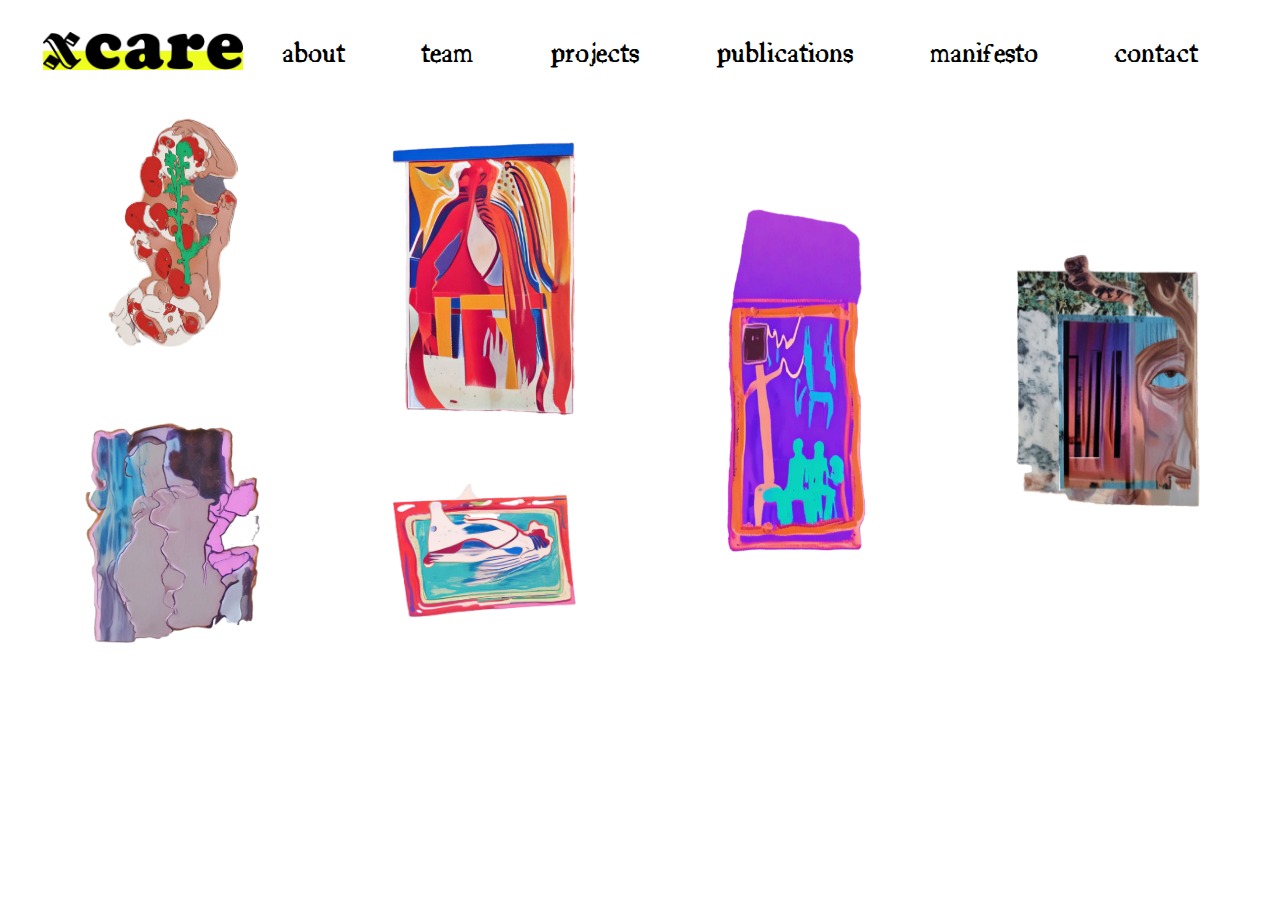
==== index.html @ be3cd91d "First site upload" ====
<html>
    
<head>
    <link rel="stylesheet" href="stylesheet.css">
    <script type="text/javascript" src="scripts.js"></script>
    <title>xCare</title>

    <!-- meta tags begin -->
    <meta name="viewport" content="width=device-width, initial-scale=1">
    <!-- meta tags end -->
</head>

<body>

    <!-- WEB NAVIGATION START -->
    <div class="headerWeb">
        <div id="logoYellowBox"></div>
        <div class="logo" id="active"><a href="index.html"><img src="/images/logo-xcare.png" width="200px"></a></div>
        <li><a href="about.html">about</a></li>
        <li><a href="team.html">team</a></li>
        <li><a href="projects.html">projects</a></li>
        <li><a href="publications.html">publications</a></li>
        <li><a href="manifesto.html">manifesto</a></li>
        <li><a href="contact.html">contact</a></li>
    </div>
    <!-- WEB NAVIGATION END -->

    <!-- MOBILE NAVIGATION START-->
    <div class="headerMobile">
        <div class="logo" id="logo">
            <div id="logoYellowBox"></div>
        </div>
        <a href="javascript:void(0);" class="icon" onclick="openMobileMenu()"><img src="/images/logo-xcare.png" width="200px"></a>
    </div>
    
    <div id="menuMobile">
        <li id="active"><a href="index.html">home</a></li>
        <li><a href="about.html">about</a></li>
        <li><a href="team.html">team</a></li>
        <li><a href="projects.html">projects</a></li>
        <li><a href="publications.html">publications</a></li>
        <li><a href="manifesto.html">manifesto</a></li>
        <li><a href="contact.html">contact</a></li>
    </div>
    <!-- MOBILE NAVIGATION END-->

    <!-- GALLERY START -->
    <div class="gallery">

        <div class="row">

            <div class="column">
                <div class="galleryImage">
                    <a href="about.html"><img src="/images/Fusion-about.png"></a>
                </div>
                <div class="galleryImage">
                    <a href="team.html"><img src="/images/Fusion-team.png"></a>
                </div>
            </div>

            <div class="column">
                <div class="galleryImage">
                    <a href="projects.html"><img src="/images/Fusion-projects.png"></a>
                </div>
                <div class="galleryImage">
                    <a href="publications.html"><img src="/images/Fusion-publications.png"></a>
                </div>
            </div>

            <div class="column">
                <div class="galleryImage">
                    <a href="manifesto.html"><img src="/images/Fusion-manifesto.png"></a>
                </div>
            </div>

            <div class="column">
                <div class="galleryImage">
                    <a href="contact"><img src="/images/Fusion-contact.png"></a>
                </div>

            </div>

        </div>
        
    </div>
    <!-- GALLERY END -->

</body>

</html>
---- stylesheet.css ----
* {
    margin: 0;
    padding: 0;
}

body {
    font-family: bodyTextRegular;
    color: black;
}

a {
    text-decoration: none;
    color: black;
}

/* FONTS */

@font-face {
    font-family: bodyTextRegular;
    src: url(/fonts/letter-gothic-regular.ttf);
}

@font-face {
    font-family: bodyTextBold;
    src: url(/fonts/letter-gothic-bold.ttf);
    font-weight: bold;
}

@font-face {
    font-family: bodyTextItalic;
    src: url(/fonts/letter-gothic-italic.ttf);
    font-style: italic;
}

@font-face {
    font-family: bodyTextBoldItalic;
    src: url(/fonts/letter-gothic-bold-italic.ttf);
    font-weight: bold;
    font-style: italic;
}

@font-face {
    font-family: wondertype;
    src: url(/fonts/wondertype-regular.otf);
}

/* H1 - BODY TITLE */

h1 {
    font-family: wondertype;
    font-size: 1.3rem;
    margin: 2em 0 1em;
}

h1 a {
    background: linear-gradient(180deg,rgba(255,255,255,0) 80%, #EEFF1F 0);
  }

  h1 a:hover {
    background: linear-gradient(180deg,rgba(255,255,255,0) 80%, #B796D9 0);
  }

/* BODY TEXT */

p {
    margin: 0.5rem 0;
}

p.small {
    font-size: 0.8rem;
}

p a {
    background: linear-gradient(180deg,rgba(255,255,255,0) 80%, #EEFF1F 0);
}

p a:hover {
    background: linear-gradient(180deg,rgba(255,255,255,0) 80%, #B796D9 0);
}

b {
    font-family: bodyTextBold;
}

i {
    font-family: bodyTextItalic;
}

u {
    font-family: wondertype;
    font-size: 1.3rem;
    background: linear-gradient(180deg,rgba(255,255,255,0) 30%, #B796D9 0);
    text-decoration: none;
}

/* HEADER & NAVIGATION */

.headerWeb {
    padding: 2em 0 2em;
    position: fixed;
    display: flex;
    top: 0;
    right: 0;
    left: 0;
    justify-content: center;
    width: 100%;
    overflow: hidden;
    z-index: 1;
    background-color: white;
    align-items: center;
}

.headerMobile {
    margin: 1em;
}

#menuMobile {
    display: none;
    width: 100%;
    overflow: hidden;
    padding: 0;
    margin: 0;
    position: static;
    z-index: 1;
}

li {
    font-family: wondertype;
    font-size: 1.6rem;
    color: #ffffff;
    display: inline-block;
    z-index: 0;
    text-decoration: none;
    margin: 0 3vw;
    position:relative;
}

.logo#active, .logo a:hover, li a:hover, li#active {
    background: linear-gradient(180deg,rgba(255,255,255,0) 50%, #EEFF1F 0);
}

.logo a:active, li a:active {
    background: linear-gradient(180deg,rgba(255,255,255,0) 50%, #B796D9 0);
}

@media screen and (min-width:801px) {
    .headerMobile {
        display: none;
    }
}

@media screen and (max-width:1080px) {
    li {
        margin: 1em;
        font-size: 1.2rem;
    }

    .headerWeb {
        padding: 1em 0;
    }

    .logo img {
        max-width: 140px;
    }
}

@media screen and (max-width:800px) {
    .headerWeb {
        display: none;
    }

    li {
        display: block;
        margin: 1em;
        font-size: 2rem;
    }

    .logo {
        background: none;
    }

    #logoYellowBox {
        top: 35px;
        left: 10px;
    }
    
    #logoYellowBox {
        height: 30px;
        width: 120px;
        background-color:#EEFF1F;
        position: absolute;
        top: 35px;
        left: 10px;
        z-index: -1;
    }
}

/* CONTENT */

.contentWrapper {
    margin: 8em 10%;
}

    .contentWrapper img {
        max-width: 100%;
    }

.contentText {
    float: left;
    width: 80%;
}

.contentImage img {
    position: fixed;
    max-width: 20%;
    top: 50%;
    max-height: 350px;
}

#textFlex {
    display: flex;
    flex-wrap: wrap;
}

.textRow {
    display: flex;
    flex-wrap: wrap;
}

.textColumn {
    flex: 40%;
    max-width: 40%;
    padding: 2em;
}

@media screen and (max-width:800px) {
    .contentWrapper {
        margin: 1em;
    }

    .contentText {
        float: none;
        width: 100%;
        margin: 0;
    }

    .contentImage img {
        max-width: 100%;
        position: static;
        top: 0;
    }

    .textColumn {
        flex: 100%;
        max-width: 100%;
        padding: 0;
    }
}

/* GALLERY */

.gallery {
    display: flex;
    flex-wrap: wrap;
    justify-content: center;
    padding: 5em 1em 0;
}

    .gallery img {
        max-width: 180px;
    }

.row {
    display: flex;
    flex-wrap: wrap;
    align-items: center;
}

.column {
    flex: 25%;
    max-width: 25%;
}

.galleryImage {
    position:relative;
    padding: 2em 4em;

}

.galleryImage img {
    max-width: 100%;
    height: auto;
}

@media screen and (max-width: 1080px) {
    .galleryImage {
        padding: 1em;
    }

    .column {
        flex: 33%;
        max-width: 33%;
    }
}

@media screen and (max-width: 800px) {
    .gallery {
        margin: 0;
    }
    .column {
        max-width: 100%;
        flex: 100%;
    }
}
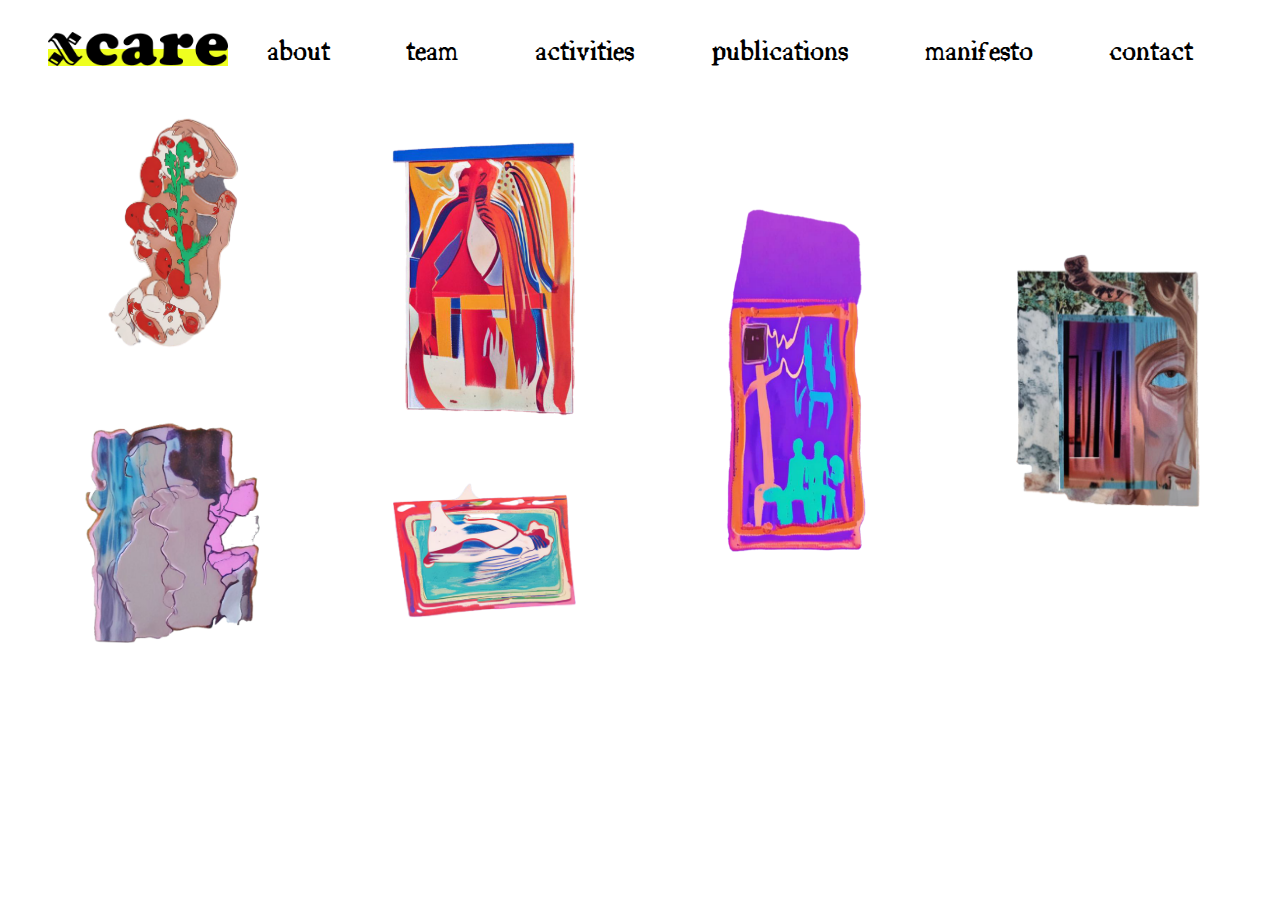
==== commit c6b15e95: "Substitute "projects" for "activities"" ====
--- a/index.html
+++ b/index.html
@@ -15,10 +15,10 @@
     <!-- WEB NAVIGATION START -->
     <div class="headerWeb">
         <div id="logoYellowBox"></div>
-        <div class="logo" id="active"><a href="index.html"><img src="/images/logo-xcare.png" width="200px"></a></div>
+        <div class="logo" id="active"><a href="index.html"><img src="/images/logo-xcare.png" width="180px"></a></div>
         <li><a href="about.html">about</a></li>
         <li><a href="team.html">team</a></li>
-        <li><a href="projects.html">projects</a></li>
+        <li><a href="activities.html">activities</a></li>
         <li><a href="publications.html">publications</a></li>
         <li><a href="manifesto.html">manifesto</a></li>
         <li><a href="contact.html">contact</a></li>
@@ -37,7 +37,7 @@
         <li id="active"><a href="index.html">home</a></li>
         <li><a href="about.html">about</a></li>
         <li><a href="team.html">team</a></li>
-        <li><a href="projects.html">projects</a></li>
+        <li><a href="activities.html">activities</a></li>
         <li><a href="publications.html">publications</a></li>
         <li><a href="manifesto.html">manifesto</a></li>
         <li><a href="contact.html">contact</a></li>
@@ -60,7 +60,7 @@
 
             <div class="column">
                 <div class="galleryImage">
-                    <a href="projects.html"><img src="/images/Fusion-projects.png"></a>
+                    <a href="activities.html"><img src="/images/Fusion-activities.png"></a>
                 </div>
                 <div class="galleryImage">
                     <a href="publications.html"><img src="/images/Fusion-publications.png"></a>
--- a/stylesheet.css
+++ b/stylesheet.css
@@ -48,7 +48,7 @@
 
 h1 {
     font-family: wondertype;
-    font-size: 1.3rem;
+    font-size: 1.5rem;
     margin: 2em 0 1em;
 }
 
@@ -88,7 +88,7 @@
 
 u {
     font-family: wondertype;
-    font-size: 1.3rem;
+    font-size: 1.5rem;
     background: linear-gradient(180deg,rgba(255,255,255,0) 30%, #B796D9 0);
     text-decoration: none;
 }
@@ -169,10 +169,18 @@
         display: none;
     }
 
+    #menuMobile {
+        margin: 0 0 3em 0;
+    }
+
     li {
         display: block;
         margin: 1em;
         font-size: 2rem;
+    }
+
+    li#active {
+        background: linear-gradient(180deg,rgba(255,255,255,0) 80%, #EEFF1F 0);
     }
 
     .logo {
@@ -215,6 +223,7 @@
     max-width: 20%;
     top: 50%;
     max-height: 350px;
+    right: 5%;
 }
 
 #textFlex {
@@ -230,7 +239,7 @@
 .textColumn {
     flex: 40%;
     max-width: 40%;
-    padding: 2em;
+    padding: 1em;
 }
 
 @media screen and (max-width:800px) {
@@ -241,13 +250,15 @@
     .contentText {
         float: none;
         width: 100%;
-        margin: 0;
+        margin: 2em 0 0 0;
     }
 
     .contentImage img {
         max-width: 100%;
         position: static;
         top: 0;
+        margin-top: 3em;
+        right: 1em;
     }
 
     .textColumn {
@@ -306,6 +317,7 @@
 @media screen and (max-width: 800px) {
     .gallery {
         margin: 0;
+        padding: 0;
     }
     .column {
         max-width: 100%;
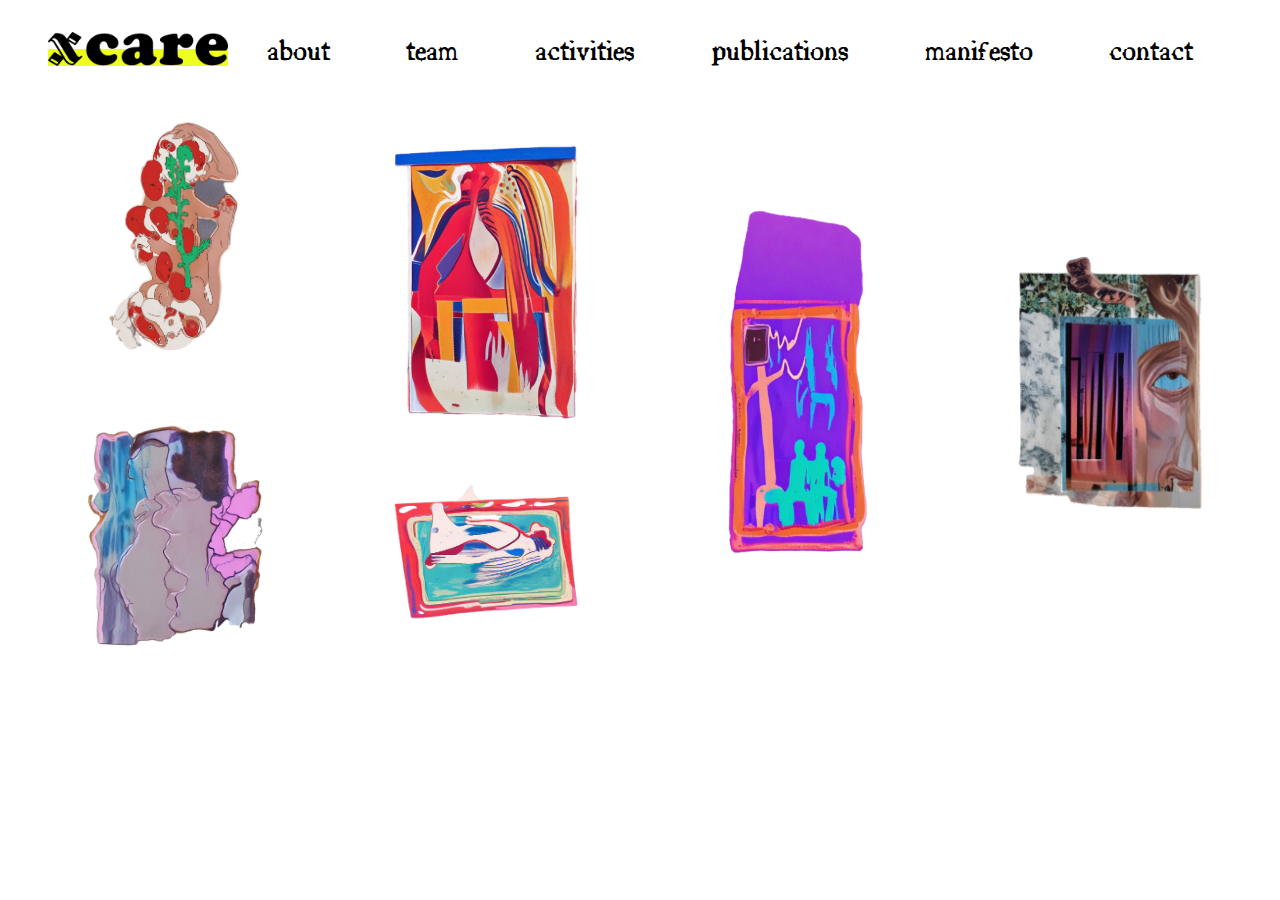
==== commit 9d4dedd1: "add subtle hover to images using class floating" ====
--- a/index.html
+++ b/index.html
@@ -3,7 +3,7 @@
 <head>
     <link rel="stylesheet" href="stylesheet.css">
     <script type="text/javascript" src="scripts.js"></script>
-    <title>xCare</title>
+    <title>xcarecollective</title>
 
     <!-- meta tags begin -->
     <meta name="viewport" content="width=device-width, initial-scale=1">
@@ -45,37 +45,37 @@
     <!-- MOBILE NAVIGATION END-->
 
     <!-- GALLERY START -->
-    <div class="gallery">
+    <div id="gallery" class="gallery">
 
         <div class="row">
 
             <div class="column">
                 <div class="galleryImage">
-                    <a href="about.html"><img src="/images/Fusion-about.png"></a>
+                    <a href="about.html"><img class="floating" src="/images/Fusion-about.png"></a>
                 </div>
                 <div class="galleryImage">
-                    <a href="team.html"><img src="/images/Fusion-team.png"></a>
+                    <a href="team.html"><img class="floating" src="/images/Fusion-team.png"></a>
                 </div>
             </div>
 
             <div class="column">
                 <div class="galleryImage">
-                    <a href="activities.html"><img src="/images/Fusion-activities.png"></a>
+                    <a href="activities.html"><img class="floating" src="/images/Fusion-activities.png"></a>
                 </div>
                 <div class="galleryImage">
-                    <a href="publications.html"><img src="/images/Fusion-publications.png"></a>
+                    <a href="publications.html"><img class="floating" src="/images/Fusion-publications.png"></a>
                 </div>
             </div>
 
             <div class="column">
                 <div class="galleryImage">
-                    <a href="manifesto.html"><img src="/images/Fusion-manifesto.png"></a>
+                    <a href="manifesto.html"><img class="floating" src="/images/Fusion-manifesto.png"></a>
                 </div>
             </div>
 
             <div class="column">
                 <div class="galleryImage">
-                    <a href="contact"><img src="/images/Fusion-contact.png"></a>
+                    <a href="contact"><img class="floating" src="/images/Fusion-contact.png"></a>
                 </div>
 
             </div>
@@ -84,7 +84,7 @@
         
     </div>
     <!-- GALLERY END -->
-
+    
 </body>
 
 </html>--- a/stylesheet.css
+++ b/stylesheet.css
@@ -49,7 +49,7 @@
 h1 {
     font-family: wondertype;
     font-size: 1.5rem;
-    margin: 2em 0 1em;
+    margin: 1em 0;
 }
 
 h1 a {
@@ -239,7 +239,7 @@
 .textColumn {
     flex: 40%;
     max-width: 40%;
-    padding: 1em;
+    padding: 0 0 1em;
 }
 
 @media screen and (max-width:800px) {
@@ -303,6 +303,10 @@
     height: auto;
 }
 
+.floating {
+    transition: transform 2s;
+}
+
 @media screen and (max-width: 1080px) {
     .galleryImage {
         padding: 1em;
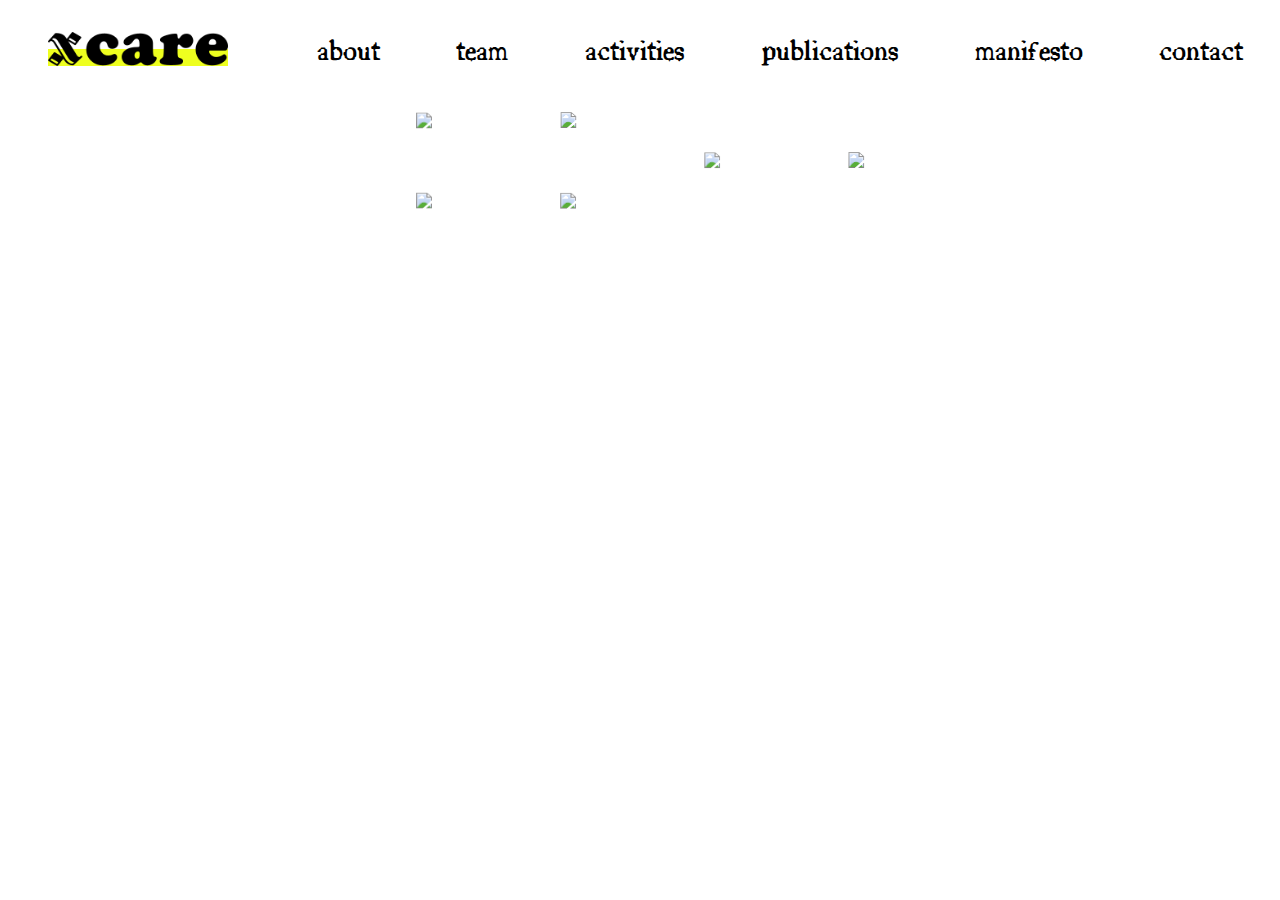
==== commit 7494d043: "make uniform, realign activities, add margin-bottom for p elements, add span for activities categori" ====
--- a/index.html
+++ b/index.html
@@ -3,6 +3,7 @@
 <head>
     <link rel="stylesheet" href="stylesheet.css">
     <script type="text/javascript" src="scripts.js"></script>
+    <meta charset="utf-8">
     <title>xcarecollective</title>
 
     <!-- meta tags begin -->
@@ -51,31 +52,31 @@
 
             <div class="column">
                 <div class="galleryImage">
-                    <a href="about.html"><img class="floating" src="/images/Fusion-about.png"></a>
+                    <a href="about.html"><img class="floating" src="/images/fusion-about.png"></a>
                 </div>
                 <div class="galleryImage">
-                    <a href="team.html"><img class="floating" src="/images/Fusion-team.png"></a>
+                    <a href="team.html"><img class="floating" src="/images/fusion-team.png"></a>
                 </div>
             </div>
 
             <div class="column">
                 <div class="galleryImage">
-                    <a href="activities.html"><img class="floating" src="/images/Fusion-activities.png"></a>
+                    <a href="activities.html"><img class="floating" src="/images/fusion-activities.png"></a>
                 </div>
                 <div class="galleryImage">
-                    <a href="publications.html"><img class="floating" src="/images/Fusion-publications.png"></a>
+                    <a href="publications.html"><img class="floating" src="/images/fusion-publications.png"></a>
                 </div>
             </div>
 
             <div class="column">
                 <div class="galleryImage">
-                    <a href="manifesto.html"><img class="floating" src="/images/Fusion-manifesto.png"></a>
+                    <a href="manifesto.html"><img class="floating" src="/images/fusion-manifesto.png"></a>
                 </div>
             </div>
 
             <div class="column">
                 <div class="galleryImage">
-                    <a href="contact"><img class="floating" src="/images/Fusion-contact.png"></a>
+                    <a href="contact"><img class="floating" src="/images/fusion-contact.png"></a>
                 </div>
 
             </div>
--- a/stylesheet.css
+++ b/stylesheet.css
@@ -135,6 +135,11 @@
     position:relative;
 }
 
+.logo{
+    margin-left: 50px;
+    margin-right: 50px;
+}
+
 .logo#active, .logo a:hover, li a:hover, li#active {
     background: linear-gradient(180deg,rgba(255,255,255,0) 50%, #EEFF1F 0);
 }
@@ -215,8 +220,76 @@
 
 .contentText {
     float: left;
-    width: 80%;
-}
+    width: 75%;
+}
+
+/* spacing between the paragraphs of all text content: */
+.contentText p{
+    margin-bottom: 25px;
+}
+
+
+
+/* tags for category highlights in activities page */
+
+.communication {
+    background: linear-gradient(180deg,rgba(255,255,255,0) 0%, #99f687 0);
+    text-decoration: none;
+}
+
+.workshop {
+    background: linear-gradient(180deg,rgba(255,255,255,0) 0%, #f591dc 0);
+    text-decoration: none;
+}
+
+.guest-lecture {
+    background: linear-gradient(180deg,rgba(255,255,255,0) 0%, #f5b077 0);
+    text-decoration: none;
+}
+
+.group-exhibition {
+    background: linear-gradient(180deg,rgba(255,255,255,0) 0%, #74f2ea 0);
+    text-decoration: none;
+}
+
+.keynote {
+    background: linear-gradient(180deg,rgba(255,255,255,0) 0%, #51f6eb 0);
+    text-decoration: none;
+}
+
+.debate {
+    background: linear-gradient(180deg,rgba(255,255,255,0) 0%, #c887f6 0);
+    text-decoration: none;
+}
+
+.residency{
+    background: linear-gradient(180deg,rgba(255,255,255,0) 0%, #b5eeff 0);
+    text-decoration: none;
+}
+
+.poster{
+    background: linear-gradient(180deg,rgba(255,255,255,0) 0%, #949cf5 0);
+    text-decoration: none;
+}
+
+.jury {
+    background: linear-gradient(180deg,rgba(255,255,255,0) 0%, #f88787 0);
+    text-decoration: none;
+}
+
+
+/* the previous code that adds a margin on the left
+.activities{
+    margin-left: 120px;
+}
+*/
+
+
+/* activities margin-bottom is 20px rather than 25px as for p content: */
+.activities p{
+    margin-bottom: 20px;
+}
+
 
 .contentImage img {
     position: fixed;
@@ -237,9 +310,16 @@
 }
 
 .textColumn {
-    flex: 40%;
-    max-width: 40%;
+    flex: 75%;
     padding: 0 0 1em;
+    align-items: center;
+    height: 100%;
+}
+
+.textColumnIMG {
+    flex: 25%;
+    padding: 0 0 1em;
+    align-items: center;
 }
 
 @media screen and (max-width:800px) {
@@ -251,6 +331,10 @@
         float: none;
         width: 100%;
         margin: 2em 0 0 0;
+    }
+
+    .activities{
+        margin-left: 0px;
     }
 
     .contentImage img {
@@ -265,6 +349,7 @@
         flex: 100%;
         max-width: 100%;
         padding: 0;
+        margin-left: 0px;
     }
 }
 
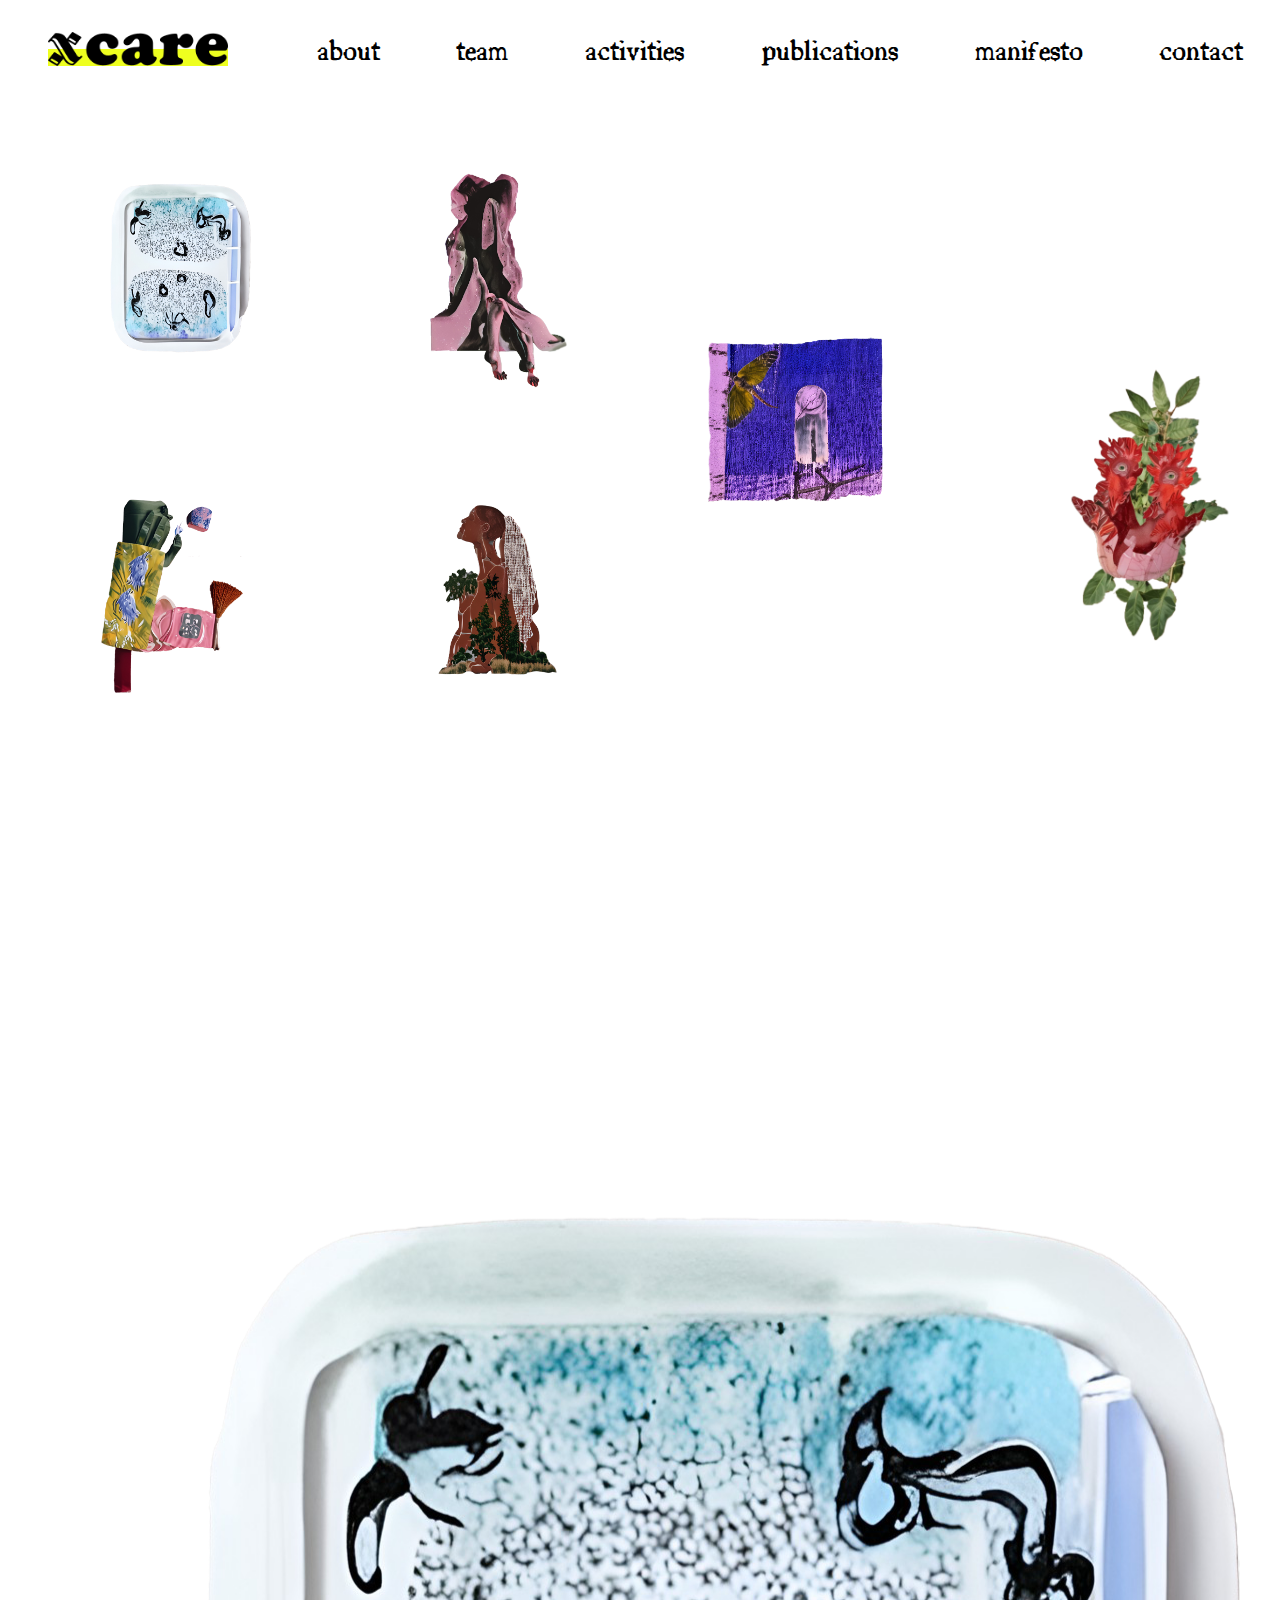
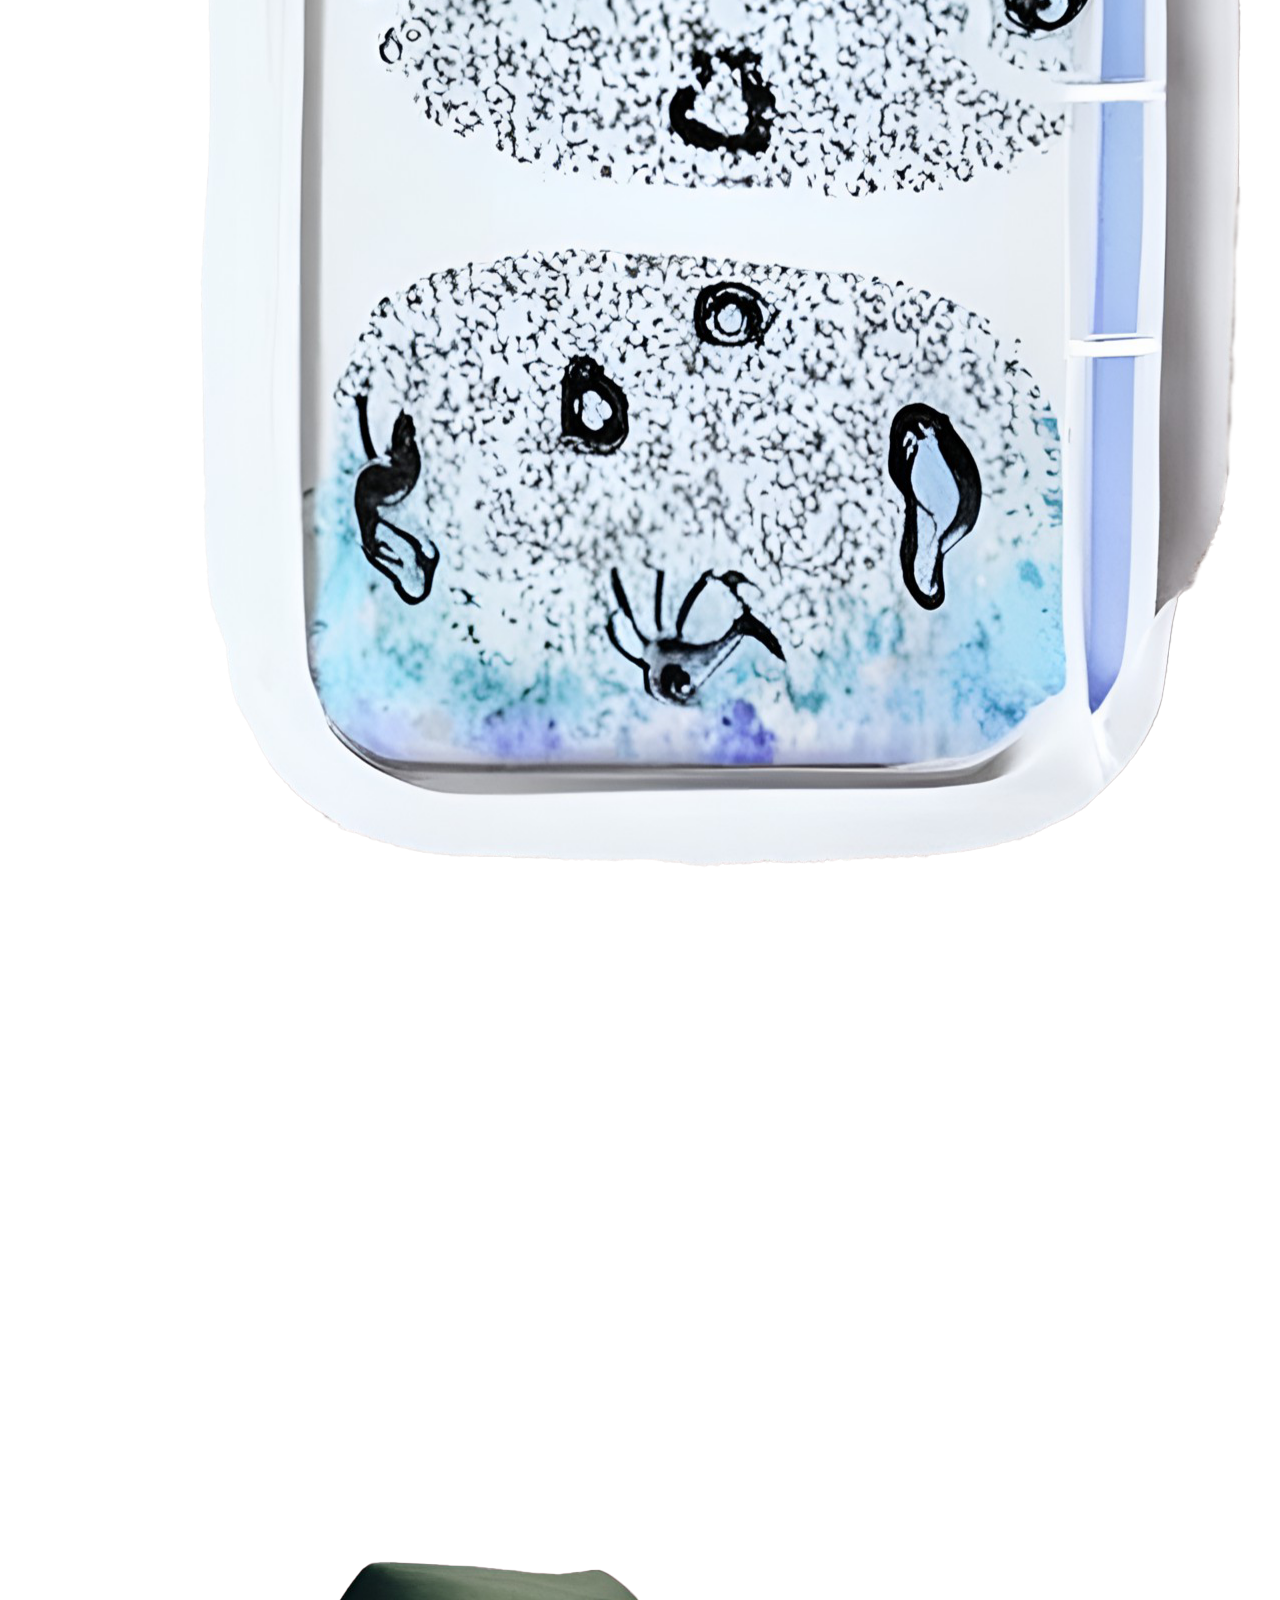
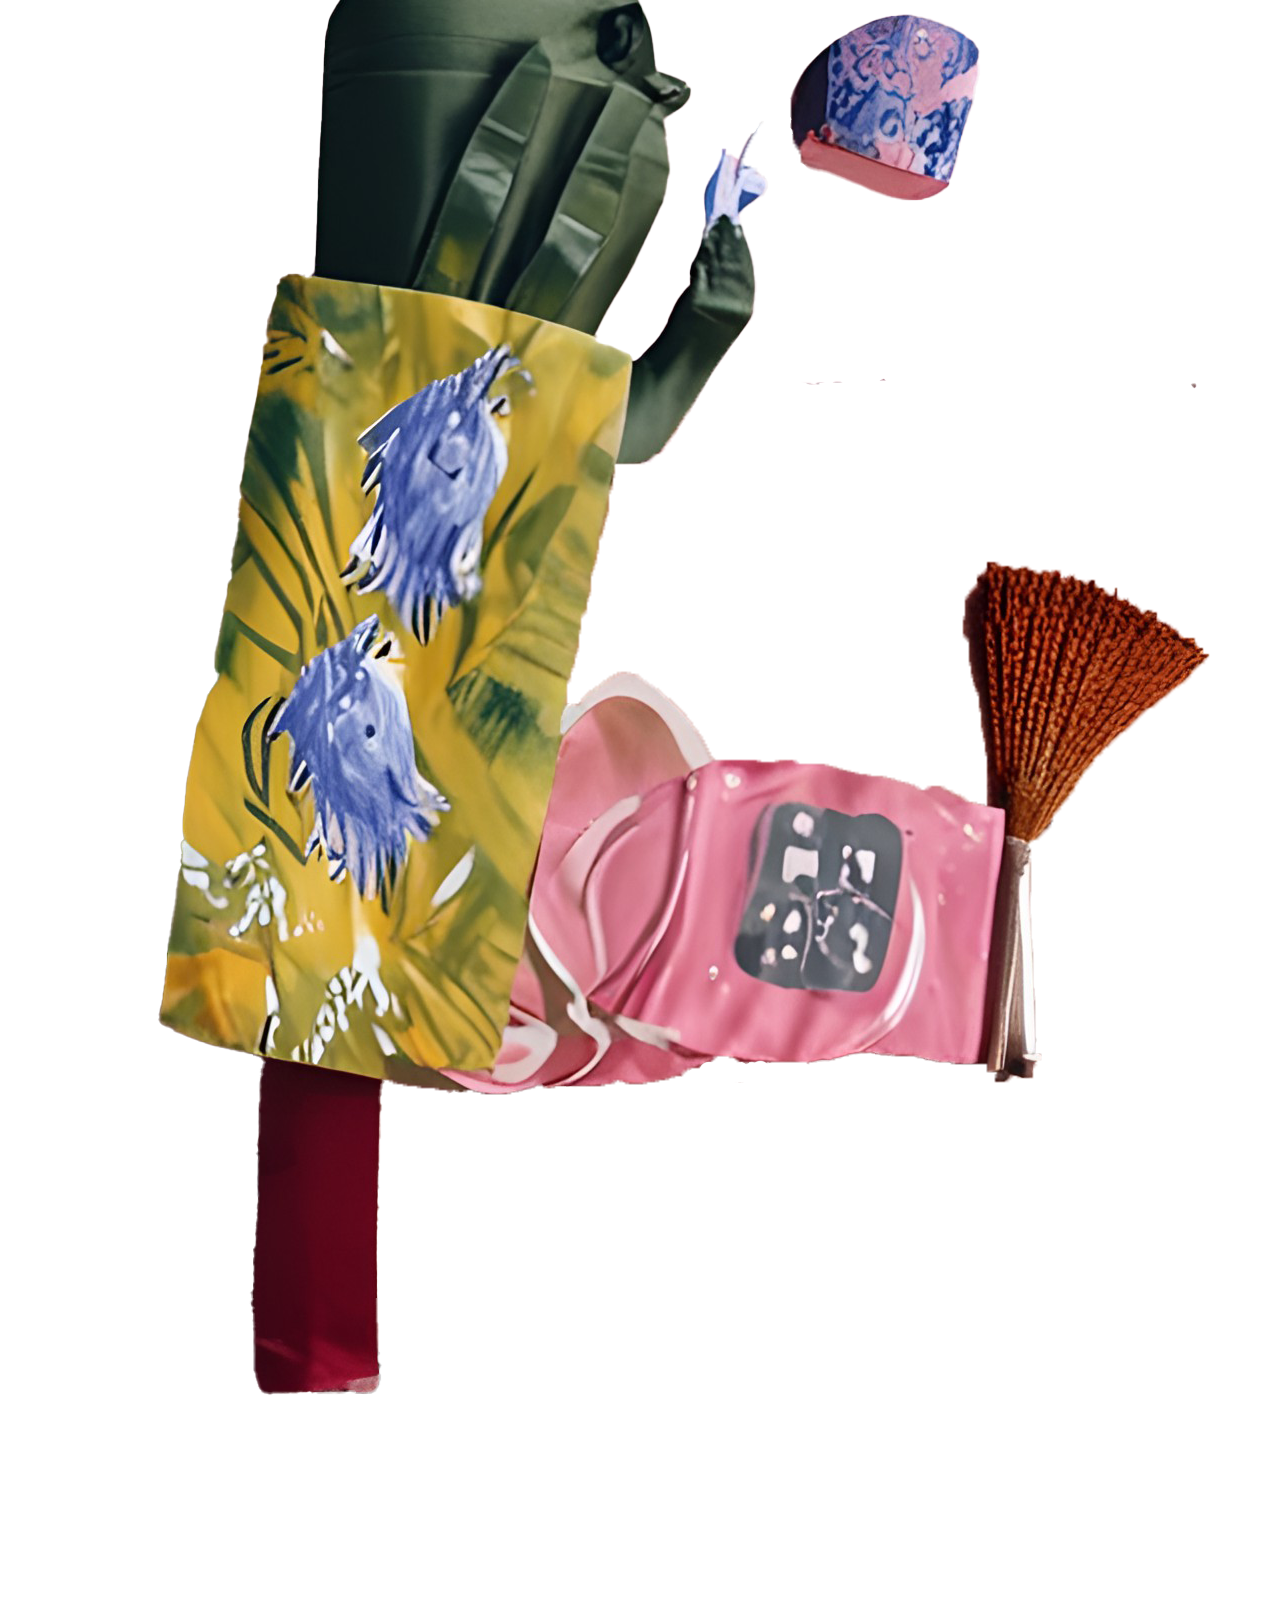
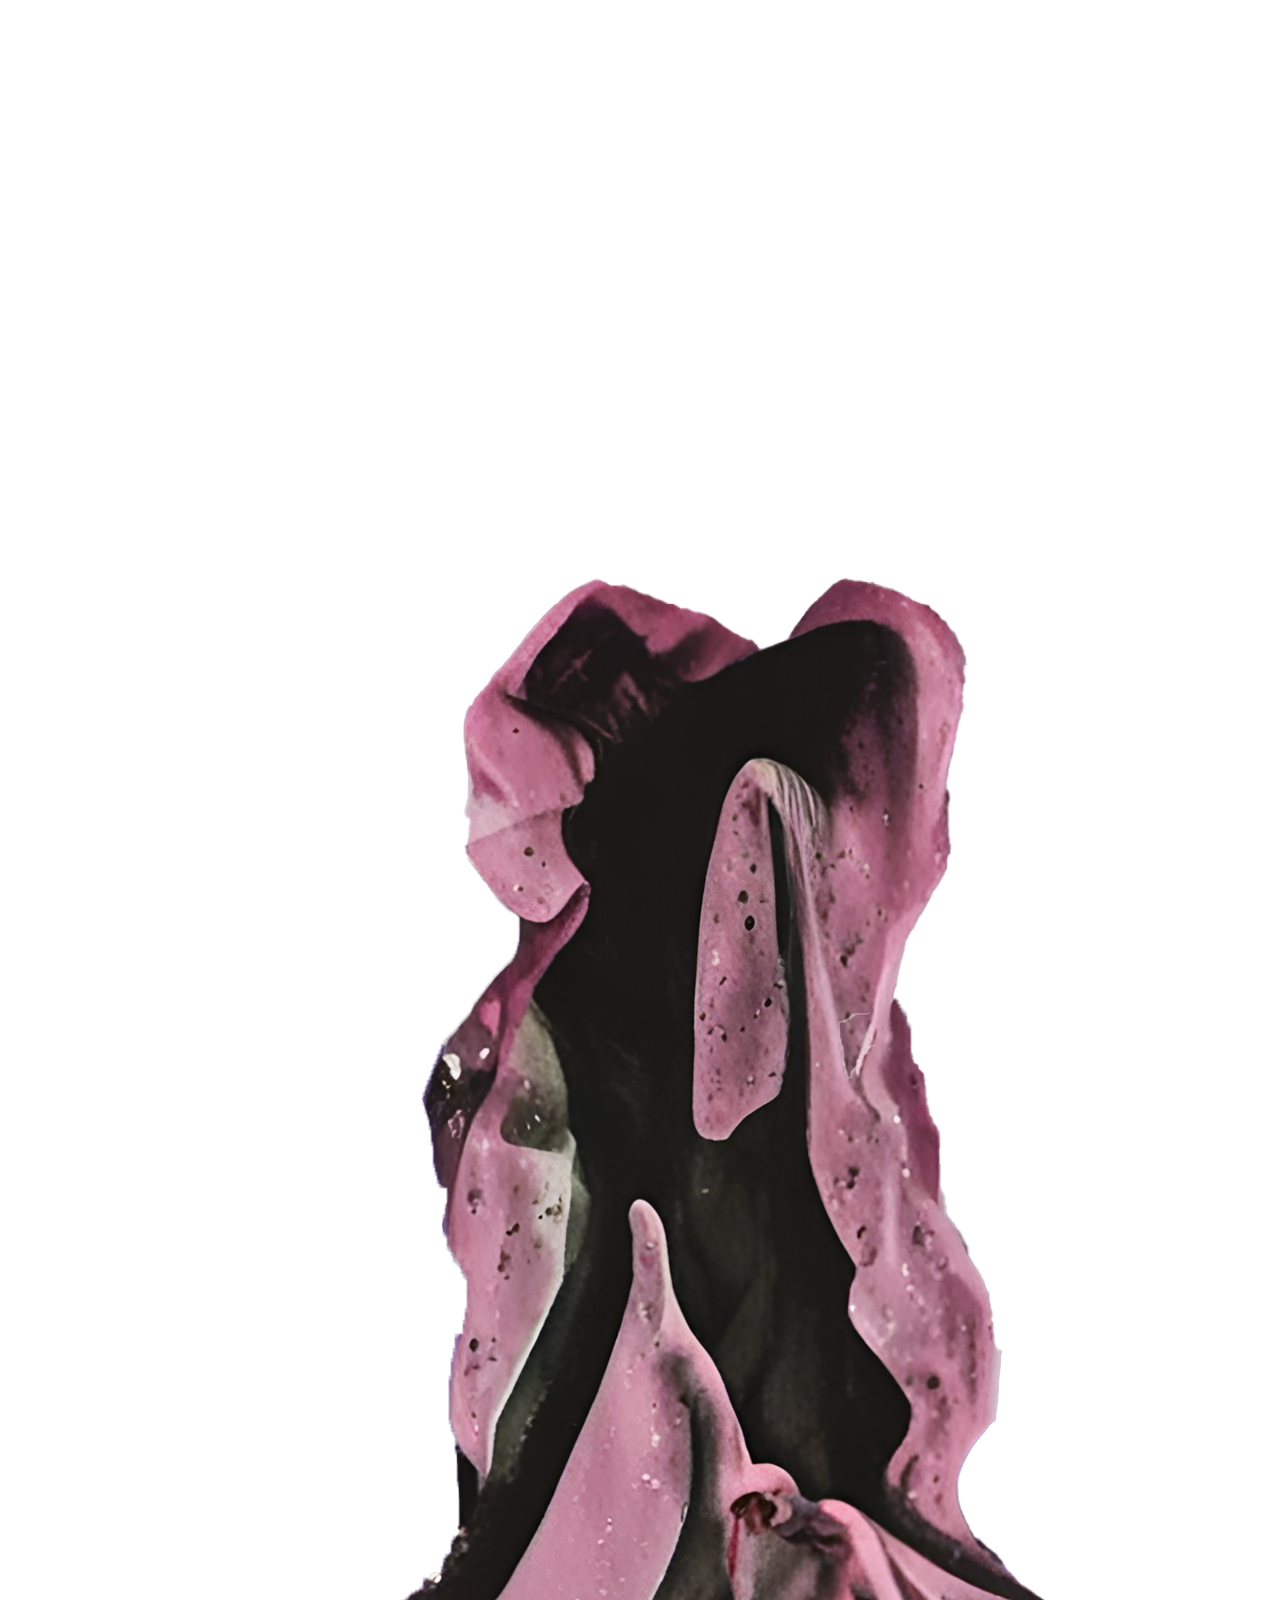
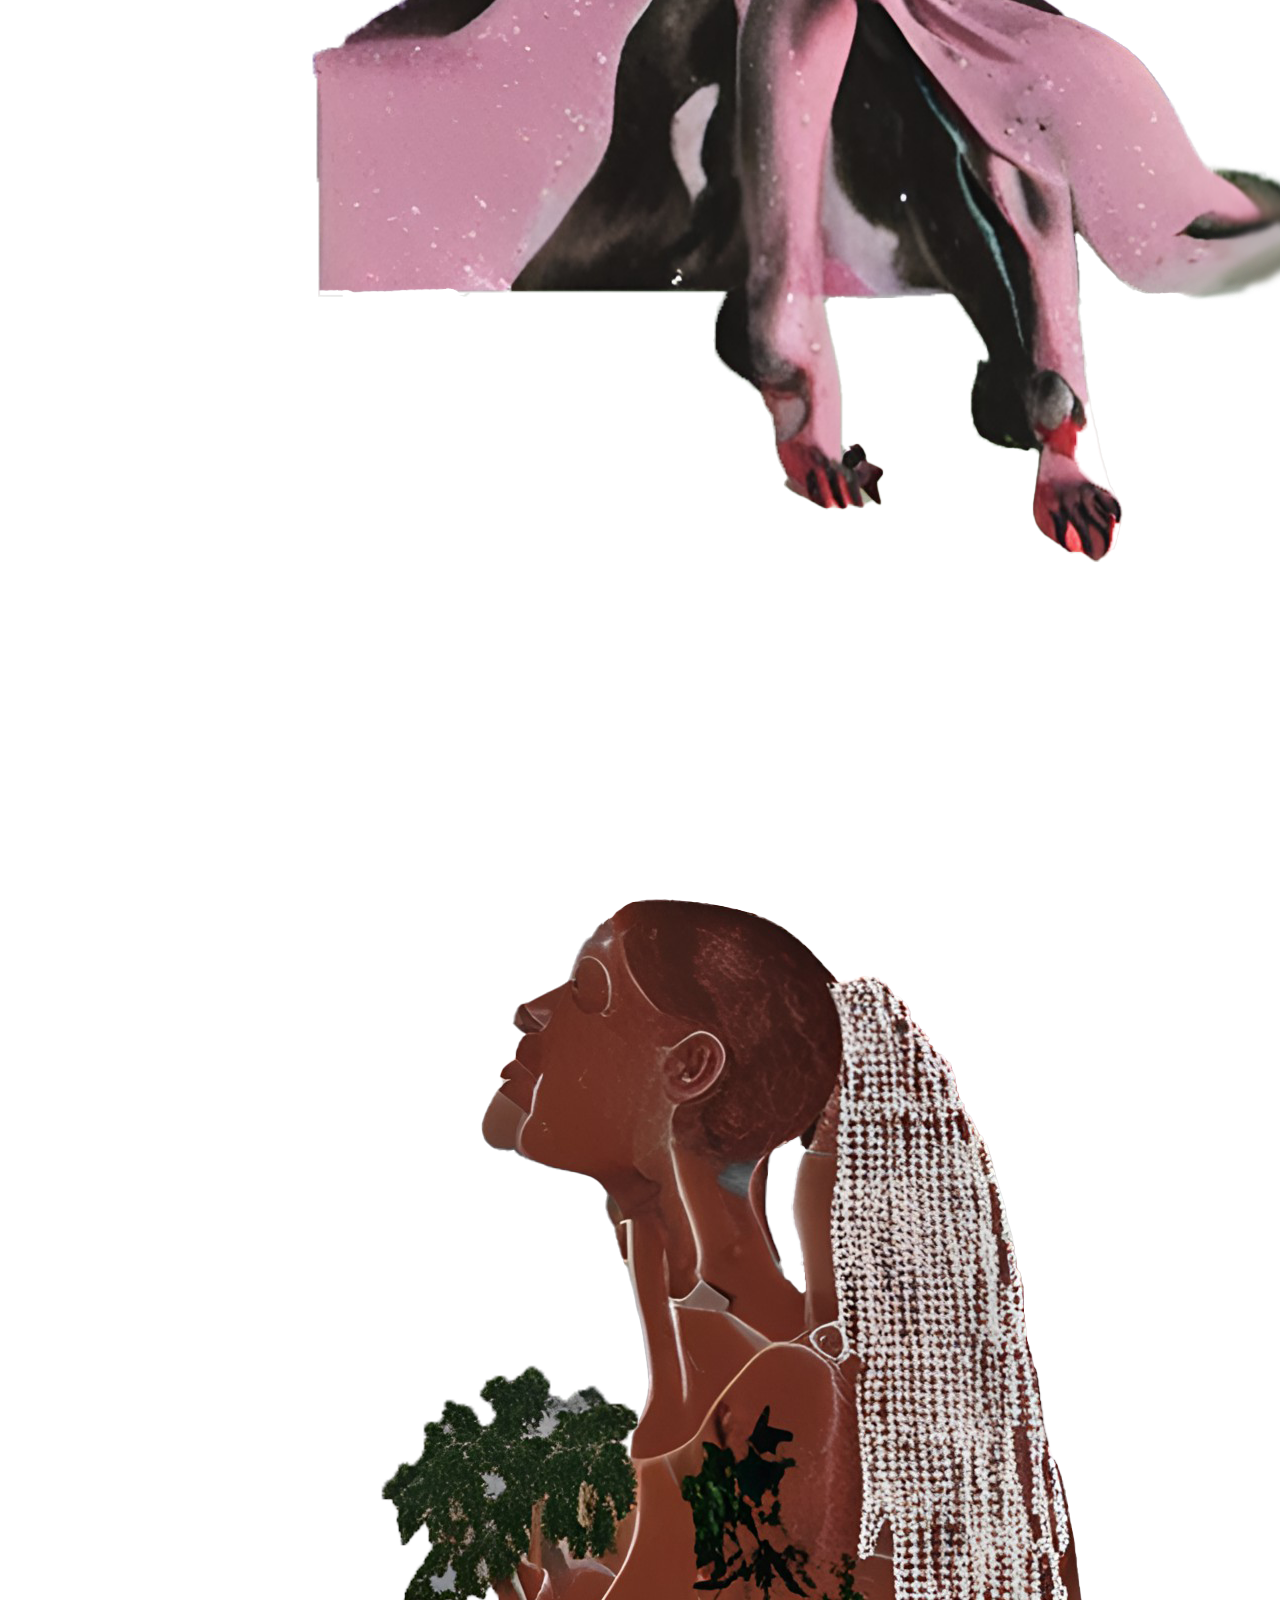
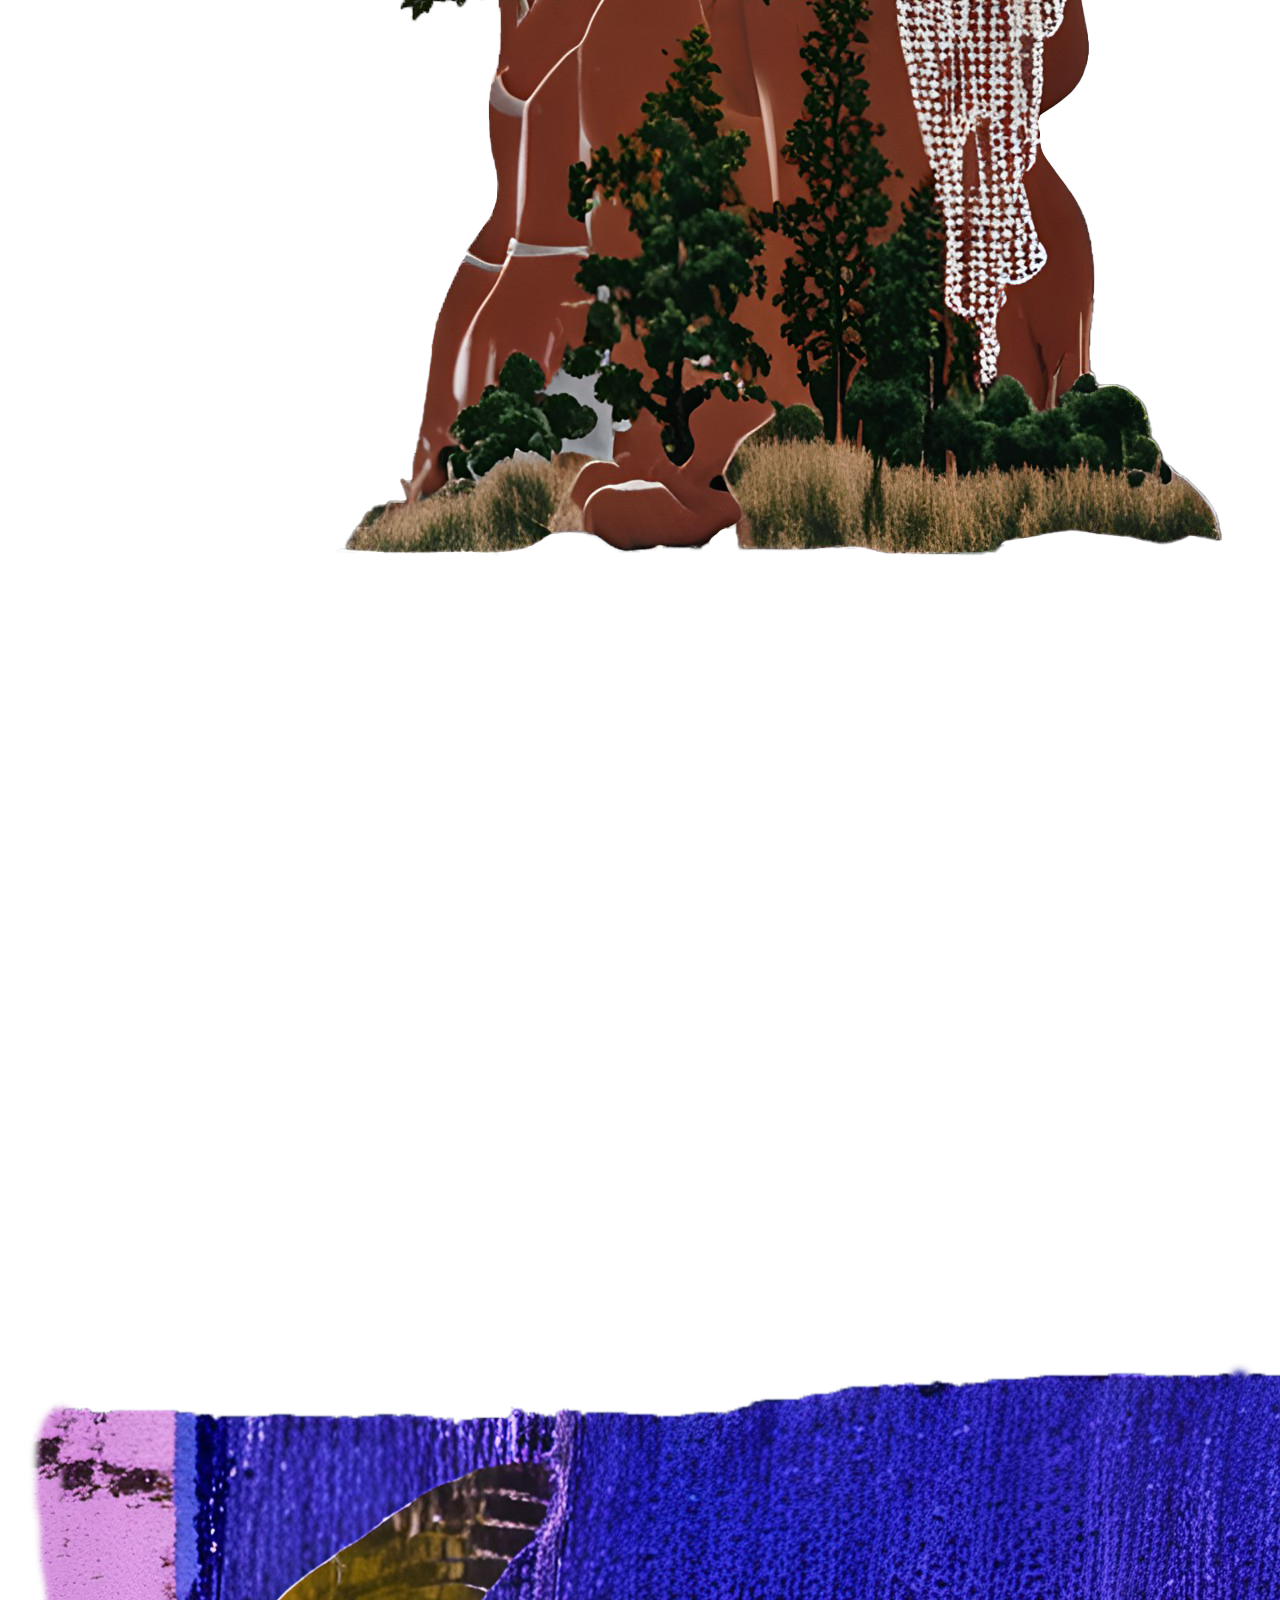
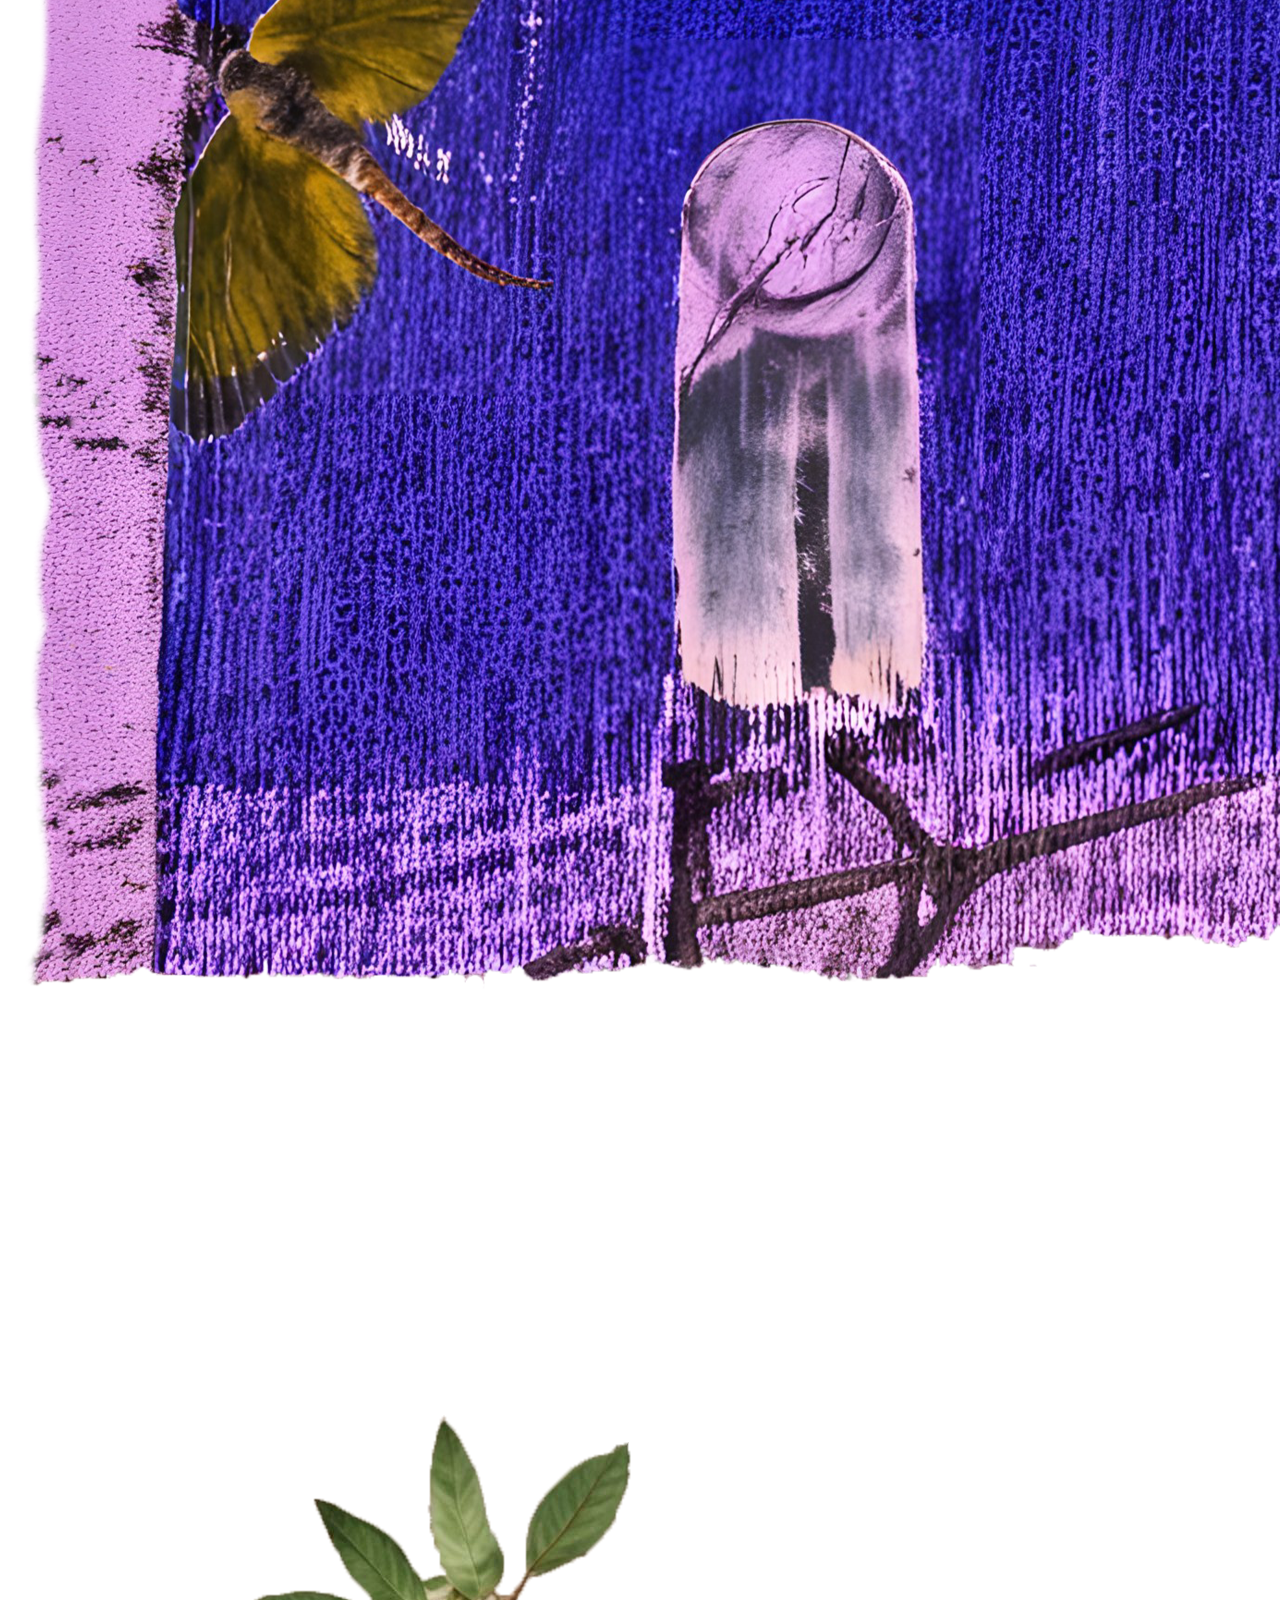
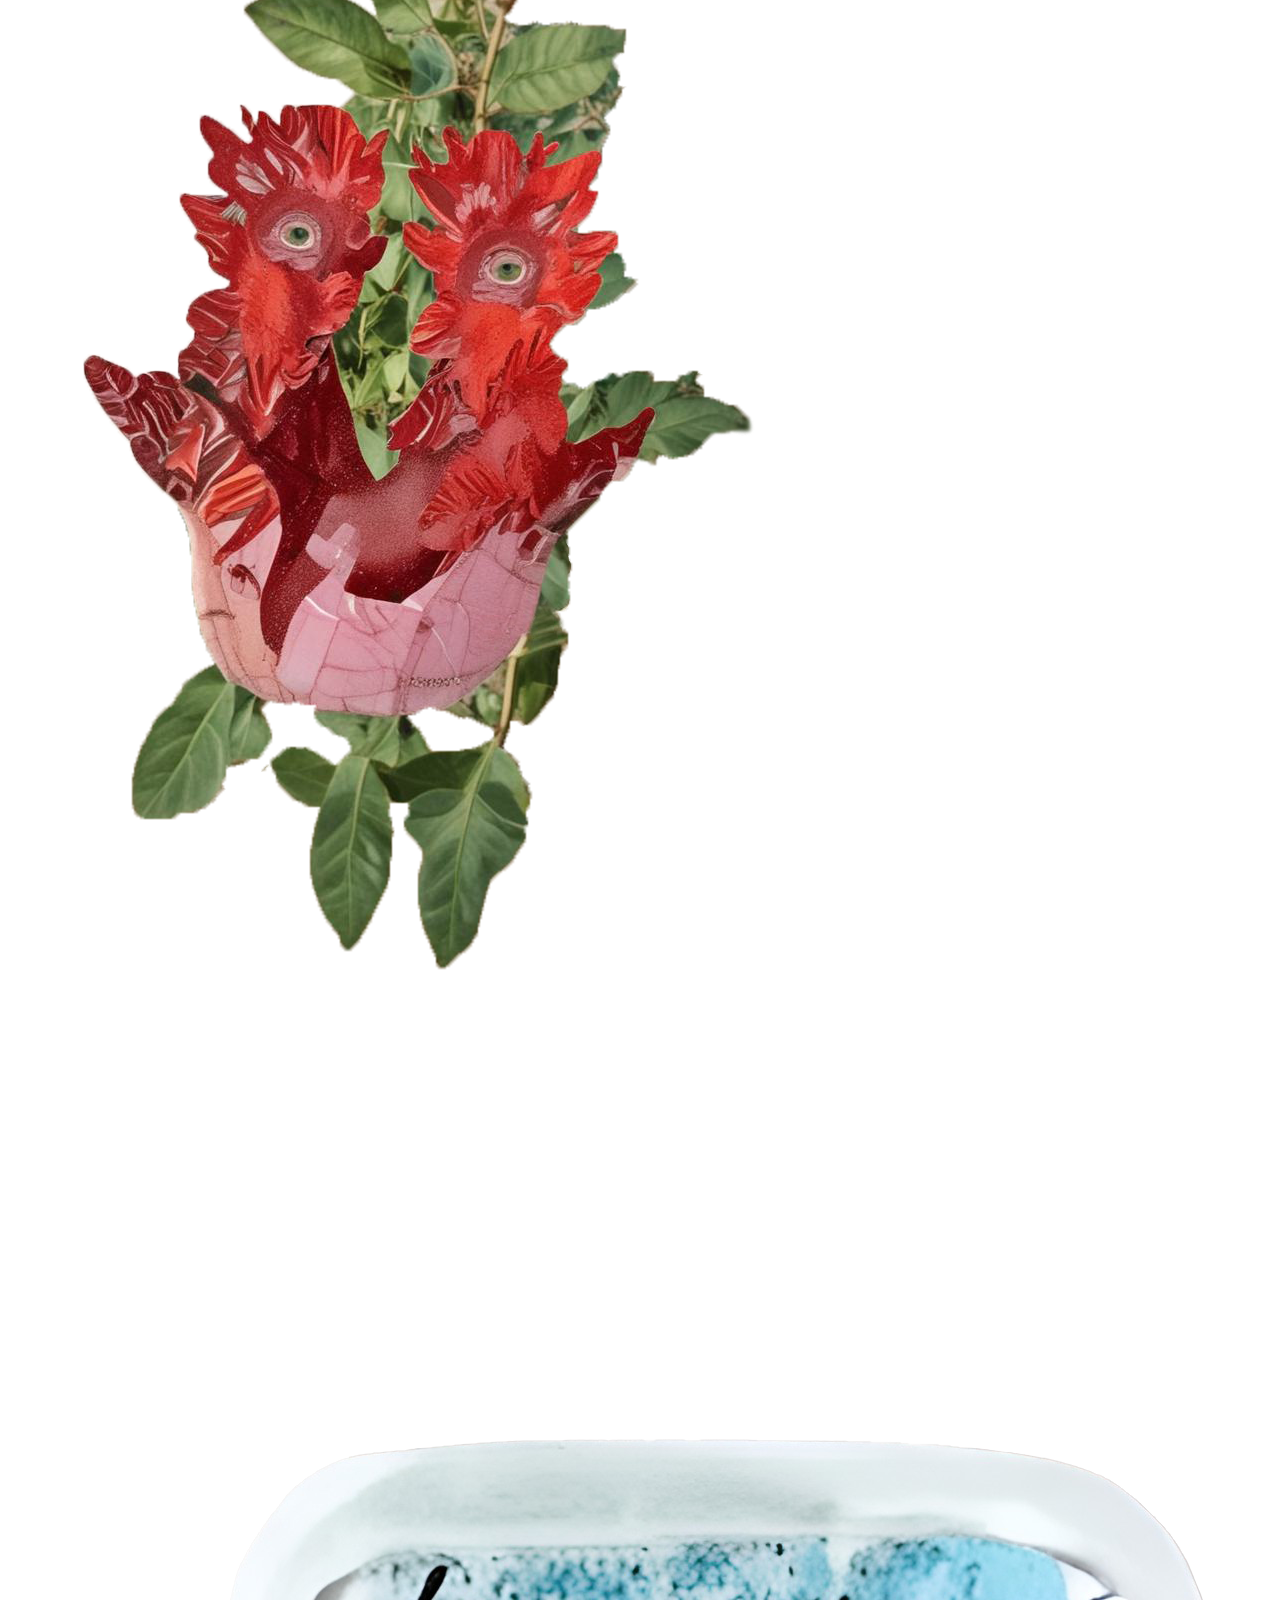
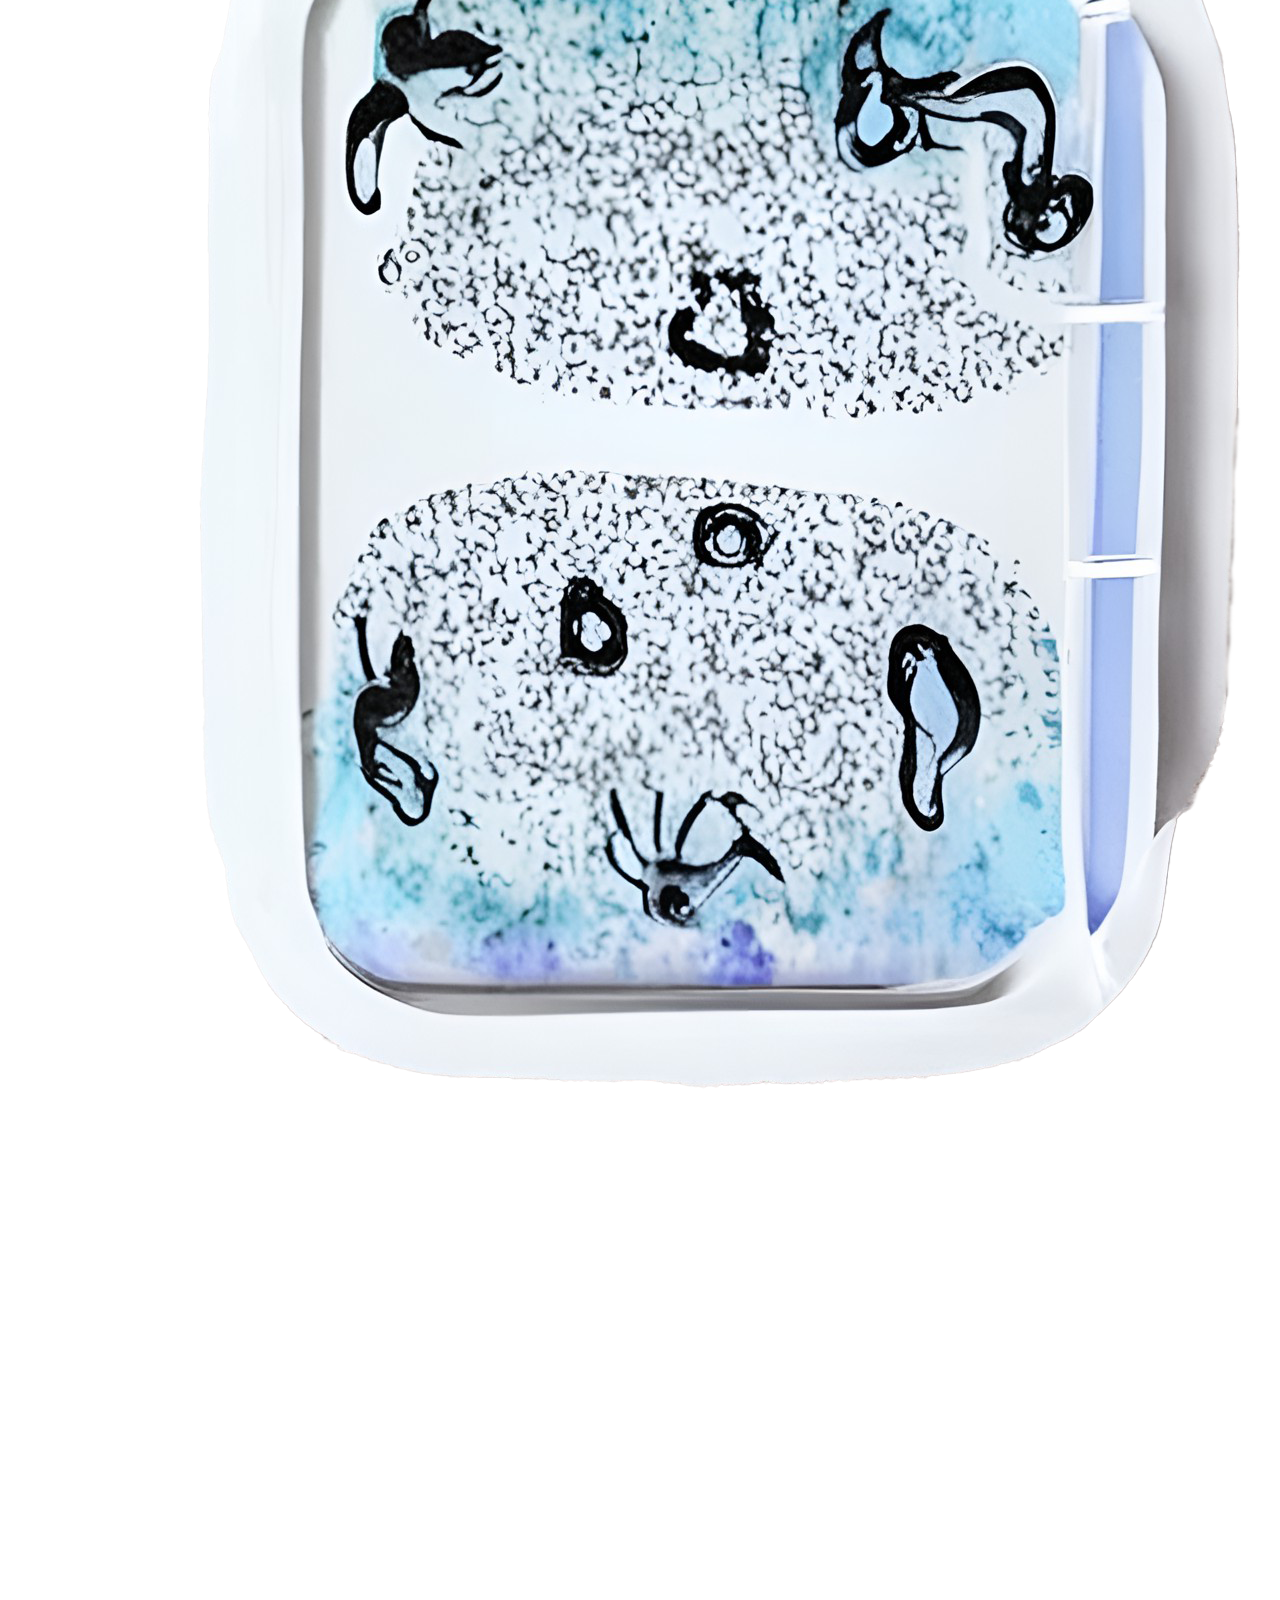
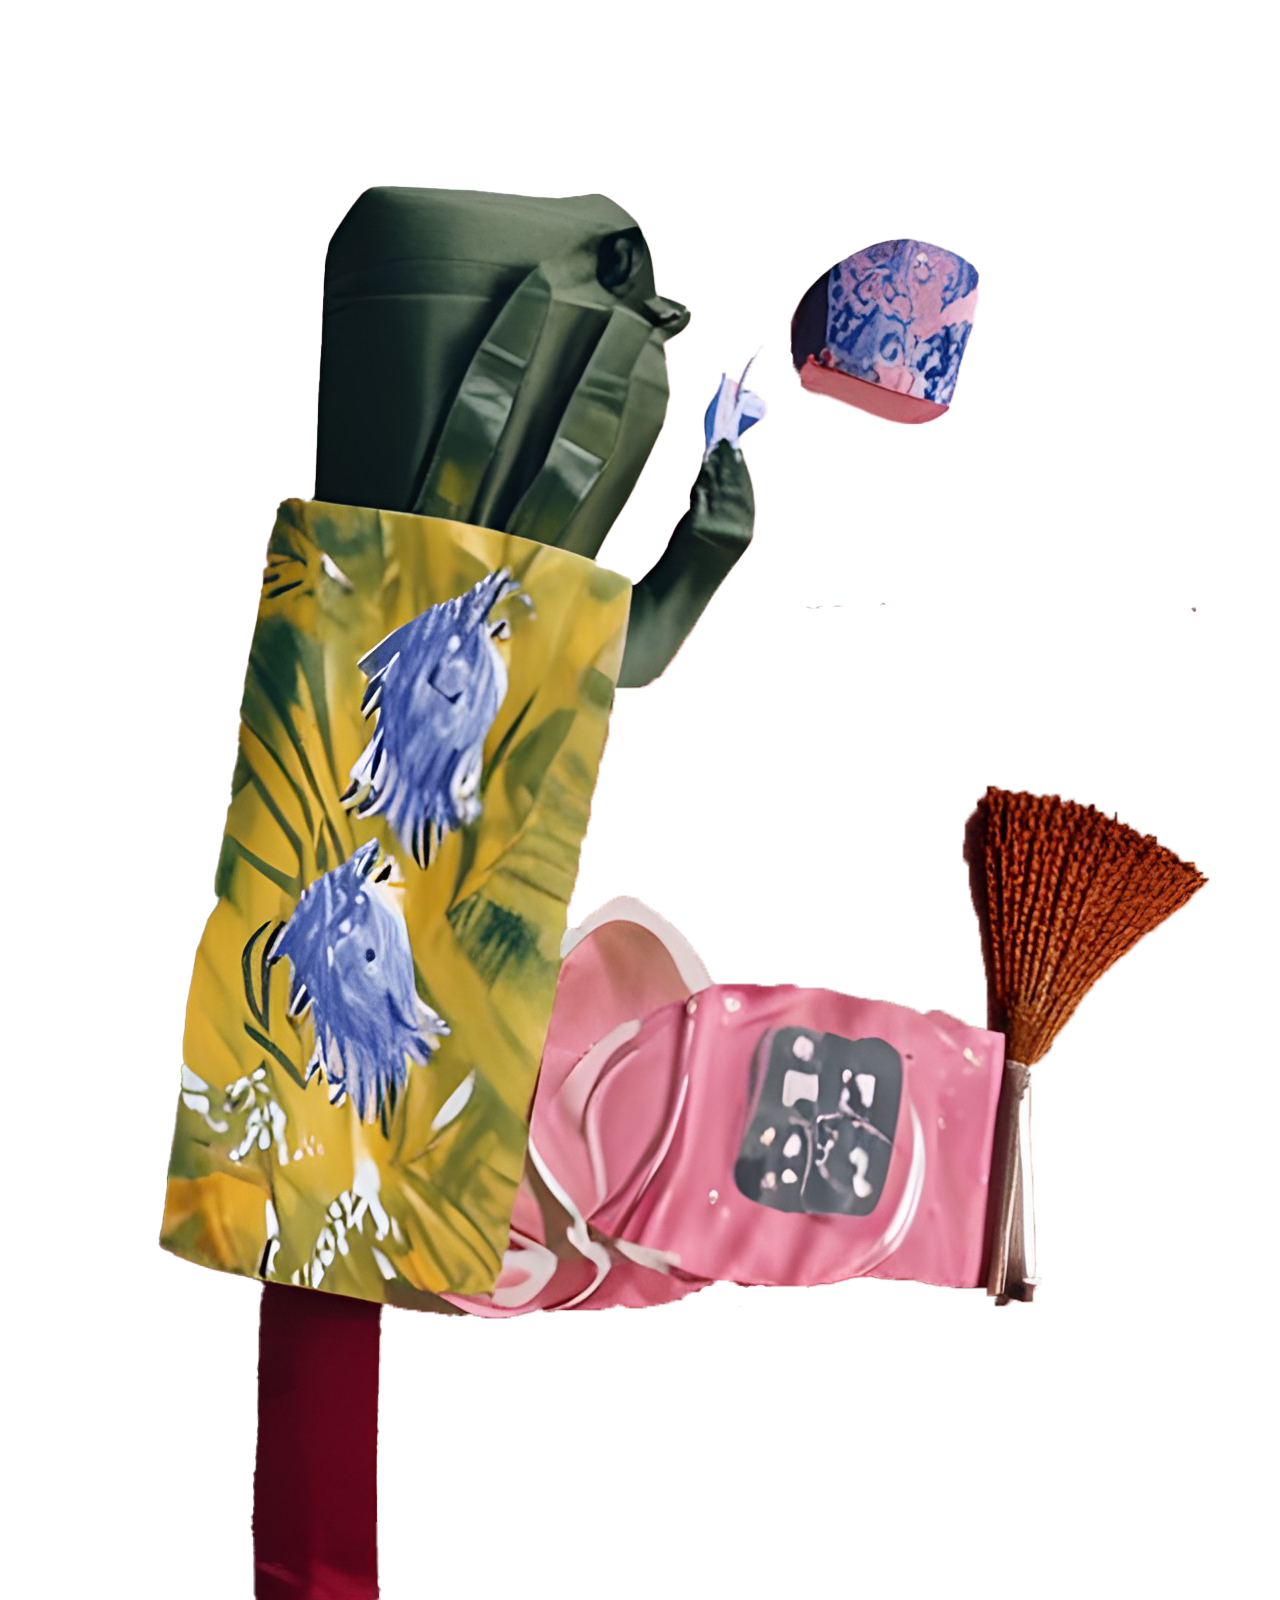
==== commit 426997ab: "Add files via upload" ====
--- a/index.html
+++ b/index.html
@@ -1,91 +1,164 @@
 <html>
-    
-<head>
-    <link rel="stylesheet" href="stylesheet.css">
+  <head>
+    <link rel="stylesheet" href="stylesheet.css" />
     <script type="text/javascript" src="scripts.js"></script>
-    <meta charset="utf-8">
+    <meta charset="utf-8" />
     <title>xcarecollective</title>
 
     <!-- meta tags begin -->
-    <meta name="viewport" content="width=device-width, initial-scale=1">
+    <meta name="viewport" content="width=device-width, initial-scale=1" />
     <!-- meta tags end -->
-</head>
+  </head>
 
-<body>
-
+  <body>
     <!-- WEB NAVIGATION START -->
     <div class="headerWeb">
-        <div id="logoYellowBox"></div>
-        <div class="logo" id="active"><a href="index.html"><img src="/images/logo-xcare.png" width="180px"></a></div>
-        <li><a href="about.html">about</a></li>
-        <li><a href="team.html">team</a></li>
-        <li><a href="activities.html">activities</a></li>
-        <li><a href="publications.html">publications</a></li>
-        <li><a href="manifesto.html">manifesto</a></li>
-        <li><a href="contact.html">contact</a></li>
+      <div id="logoYellowBox"></div>
+      <div class="logo" id="active">
+        <a href="index.html"
+          ><img src="/images/logo-xcare.png" width="180px"
+        /></a>
+      </div>
+      <li><a href="about.html">about</a></li>
+      <li><a href="team.html">team</a></li>
+      <li><a href="activities.html">activities</a></li>
+      <li><a href="publications.html">publications</a></li>
+      <li><a href="manifesto.html">manifesto</a></li>
+      <li><a href="contact.html">contact</a></li>
     </div>
     <!-- WEB NAVIGATION END -->
 
     <!-- MOBILE NAVIGATION START-->
     <div class="headerMobile">
-        <div class="logo" id="logo">
-            <div id="logoYellowBox"></div>
-        </div>
-        <a href="javascript:void(0);" class="icon" onclick="openMobileMenu()"><img src="/images/logo-xcare.png" width="200px"></a>
+      <div class="logo" id="logo">
+        <div id="logoYellowBox"></div>
+      </div>
+      <a href="javascript:void(0);" class="icon" onclick="openMobileMenu()"
+        ><img src="/images/logo-xcare.png" width="200px"
+      /></a>
     </div>
-    
+
     <div id="menuMobile">
-        <li id="active"><a href="index.html">home</a></li>
-        <li><a href="about.html">about</a></li>
-        <li><a href="team.html">team</a></li>
-        <li><a href="activities.html">activities</a></li>
-        <li><a href="publications.html">publications</a></li>
-        <li><a href="manifesto.html">manifesto</a></li>
-        <li><a href="contact.html">contact</a></li>
+      <li id="active"><a href="index.html">home</a></li>
+      <li><a href="about.html">about</a></li>
+      <li><a href="team.html">team</a></li>
+      <li><a href="activities.html">activities</a></li>
+      <li><a href="publications.html">publications</a></li>
+      <li><a href="manifesto.html">manifesto</a></li>
+      <li><a href="contact.html">contact</a></li>
     </div>
     <!-- MOBILE NAVIGATION END-->
 
     <!-- GALLERY START -->
     <div id="gallery" class="gallery">
+      <div class="row">
+        <div class="column">
+          <div class="galleryImage">
+            <a href="about.html"
+              ><img class="floating" src="/images/Fusion-about.png"
+            /></a>
+          </div>
+          <div class="galleryImage">
+            <a href="team.html"
+              ><img class="floating" src="/images/Fusion-team.png"
+            /></a>
+          </div>
+        </div>
 
-        <div class="row">
+        <div class="column">
+          <div class="galleryImage">
+            <a href="activities.html"
+              ><img class="floating" src="/images/Fusion-activities.png"
+            /></a>
+          </div>
+          <div class="galleryImage">
+            <a href="publications.html"
+              ><img class="floating" src="/images/Fusion-publications.png"
+            /></a>
+          </div>
+        </div>
 
-            <div class="column">
-                <div class="galleryImage">
-                    <a href="about.html"><img class="floating" src="/images/fusion-about.png"></a>
-                </div>
-                <div class="galleryImage">
-                    <a href="team.html"><img class="floating" src="/images/fusion-team.png"></a>
-                </div>
-            </div>
+        <div class="column">
+          <div class="galleryImage">
+            <a href="manifesto.html"
+              ><img class="floating" src="/images/Fusion-manifesto.png"
+            /></a>
+          </div>
+        </div>
 
-            <div class="column">
-                <div class="galleryImage">
-                    <a href="activities.html"><img class="floating" src="/images/fusion-activities.png"></a>
-                </div>
-                <div class="galleryImage">
-                    <a href="publications.html"><img class="floating" src="/images/fusion-publications.png"></a>
-                </div>
-            </div>
-
-            <div class="column">
-                <div class="galleryImage">
-                    <a href="manifesto.html"><img class="floating" src="/images/fusion-manifesto.png"></a>
-                </div>
-            </div>
-
-            <div class="column">
-                <div class="galleryImage">
-                    <a href="contact"><img class="floating" src="/images/fusion-contact.png"></a>
-                </div>
-
-            </div>
-
+        <div class="column">
+          <div class="galleryImage">
+            <a href="contact"
+              ><img class="floating" src="/images/Fusion-contact.png"
+            /></a>
+          </div>
         </div>
-        
+      </div>
     </div>
     <!-- GALLERY END -->
-    
-</body>
 
-</html>+    <!-- Floating images for the base page -->
+    <img class="floating" src="images/Fusion-about.png" alt="About Image" />
+    <img class="floating" src="images/Fusion-team.png" alt="Team Image" />
+    <img
+      class="floating"
+      src="images/Fusion-activities.png"
+      alt="Activities Image"
+    />
+    <img
+      class="floating"
+      src="images/Fusion-publications.png"
+      alt="Publications Image"
+    />
+    <img
+      class="floating"
+      src="images/Fusion-manifesto.png"
+      alt="Manifesto Image"
+    />
+    <img class="floating" src="images/Fusion-contact.png" alt="Contact Image" />
+
+    <!-- Section Containers (For example, 'about', 'team', etc.) -->
+    <section id="aboutSection">
+      <img class="floating" src="images/Fusion-about.png" alt="About Image" />
+    </section>
+
+    <section id="teamSection">
+      <img class="floating" src="images/Fusion-team.png" alt="Team Image" />
+    </section>
+
+    <section id="activitiesSection">
+      <img
+        class="floating"
+        src="images/Fusion-activities.png"
+        alt="Activities Image"
+      />
+    </section>
+
+    <section id="activitiesSection">
+      <img
+        class="floating"
+        src="images/Fusion-publications.png"
+        alt="Publications Image"
+      />
+    </section>
+
+    <section id="activitiesSection">
+      <img
+        class="floating"
+        src="images/Fusion-manifesto.png"
+        alt="Manifesto Image"
+      />
+    </section>
+
+    <section id="activitiesSection">
+      <img
+        class="floating"
+        src="images/Fusion-contact.png"
+        alt="Contact Image"
+      />
+    </section>
+
+    <!-- Add similar containers for other sections -->
+    <!-- CONTENT END -->
+  </body>
+</html>
--- a/stylesheet.css
+++ b/stylesheet.css
@@ -1,282 +1,288 @@
 * {
-    margin: 0;
-    padding: 0;
+  margin: 0;
+  padding: 0;
 }
 
 body {
-    font-family: bodyTextRegular;
-    color: black;
+  font-family: bodyTextRegular;
+  color: black;
 }
 
 a {
-    text-decoration: none;
-    color: black;
+  text-decoration: none;
+  color: black;
 }
 
 /* FONTS */
 
 @font-face {
-    font-family: bodyTextRegular;
-    src: url(/fonts/letter-gothic-regular.ttf);
-}
-
-@font-face {
-    font-family: bodyTextBold;
-    src: url(/fonts/letter-gothic-bold.ttf);
-    font-weight: bold;
-}
-
-@font-face {
-    font-family: bodyTextItalic;
-    src: url(/fonts/letter-gothic-italic.ttf);
-    font-style: italic;
-}
-
-@font-face {
-    font-family: bodyTextBoldItalic;
-    src: url(/fonts/letter-gothic-bold-italic.ttf);
-    font-weight: bold;
-    font-style: italic;
-}
-
-@font-face {
-    font-family: wondertype;
-    src: url(/fonts/wondertype-regular.otf);
+  font-family: bodyTextRegular;
+  src: url(/fonts/letter-gothic-regular.ttf);
+}
+
+@font-face {
+  font-family: bodyTextBold;
+  src: url(/fonts/letter-gothic-bold.ttf);
+  font-weight: bold;
+}
+
+@font-face {
+  font-family: bodyTextItalic;
+  src: url(/fonts/letter-gothic-italic.ttf);
+  font-style: italic;
+}
+
+@font-face {
+  font-family: bodyTextBoldItalic;
+  src: url(/fonts/letter-gothic-bold-italic.ttf);
+  font-weight: bold;
+  font-style: italic;
+}
+
+@font-face {
+  font-family: wondertype;
+  src: url(/fonts/wondertype-regular.otf);
 }
 
 /* H1 - BODY TITLE */
 
 h1 {
-    font-family: wondertype;
-    font-size: 1.5rem;
-    margin: 1em 0;
+  font-family: wondertype;
+  font-size: 1.5rem;
+  margin: 1em 0;
 }
 
 h1 a {
-    background: linear-gradient(180deg,rgba(255,255,255,0) 80%, #EEFF1F 0);
-  }
-
-  h1 a:hover {
-    background: linear-gradient(180deg,rgba(255,255,255,0) 80%, #B796D9 0);
-  }
+  background: linear-gradient(180deg, rgba(255, 255, 255, 0) 80%, #eeff1f 0);
+}
+
+h1 a:hover {
+  background: linear-gradient(180deg, rgba(255, 255, 255, 0) 80%, #b796d9 0);
+}
 
 /* BODY TEXT */
 
 p {
-    margin: 0.5rem 0;
+  margin: 0.5rem 0;
 }
 
 p.small {
-    font-size: 0.8rem;
+  font-size: 0.8rem;
 }
 
 p a {
-    background: linear-gradient(180deg,rgba(255,255,255,0) 80%, #EEFF1F 0);
+  background: linear-gradient(180deg, rgba(255, 255, 255, 0) 80%, #eeff1f 0);
 }
 
 p a:hover {
-    background: linear-gradient(180deg,rgba(255,255,255,0) 80%, #B796D9 0);
+  background: linear-gradient(180deg, rgba(255, 255, 255, 0) 80%, #b796d9 0);
 }
 
 b {
-    font-family: bodyTextBold;
+  font-family: bodyTextBold;
 }
 
 i {
-    font-family: bodyTextItalic;
+  font-family: bodyTextItalic;
 }
 
 u {
-    font-family: wondertype;
-    font-size: 1.5rem;
-    background: linear-gradient(180deg,rgba(255,255,255,0) 30%, #B796D9 0);
-    text-decoration: none;
+  font-family: wondertype;
+  font-size: 1.5rem;
+  background: linear-gradient(180deg, rgba(255, 255, 255, 0) 30%, #b796d9 0);
+  text-decoration: none;
 }
 
 /* HEADER & NAVIGATION */
 
 .headerWeb {
-    padding: 2em 0 2em;
-    position: fixed;
-    display: flex;
-    top: 0;
-    right: 0;
-    left: 0;
-    justify-content: center;
-    width: 100%;
-    overflow: hidden;
-    z-index: 1;
-    background-color: white;
-    align-items: center;
+  padding: 2em 0 2em;
+  position: fixed;
+  display: flex;
+  top: 0;
+  right: 0;
+  left: 0;
+  justify-content: center;
+  width: 100%;
+  overflow: hidden;
+  z-index: 1;
+  background-color: white;
+  align-items: center;
 }
 
 .headerMobile {
+  margin: 1em;
+}
+
+#menuMobile {
+  display: none;
+  width: 100%;
+  overflow: hidden;
+  padding: 0;
+  margin: 0;
+  position: static;
+  z-index: 1;
+}
+
+li {
+  font-family: wondertype;
+  font-size: 1.6rem;
+  color: #ffffff;
+  display: inline-block;
+  z-index: 0;
+  text-decoration: none;
+  margin: 0 3vw;
+  position: relative;
+}
+
+.logo {
+  margin-left: 50px;
+  margin-right: 50px;
+}
+
+.logo#active,
+.logo a:hover,
+li a:hover,
+li#active {
+  background: linear-gradient(180deg, rgba(255, 255, 255, 0) 50%, #eeff1f 0);
+}
+
+.logo a:active,
+li a:active {
+  background: linear-gradient(180deg, rgba(255, 255, 255, 0) 50%, #b796d9 0);
+}
+
+@media screen and (min-width: 801px) {
+  .headerMobile {
+    display: none;
+  }
+}
+
+@media screen and (max-width: 1080px) {
+  li {
     margin: 1em;
-}
-
-#menuMobile {
+    font-size: 1.2rem;
+  }
+
+  .headerWeb {
+    padding: 1em 0;
+  }
+
+  .logo img {
+    max-width: 140px;
+  }
+}
+
+@media screen and (max-width: 800px) {
+  .headerWeb {
     display: none;
-    width: 100%;
-    overflow: hidden;
-    padding: 0;
-    margin: 0;
-    position: static;
-    z-index: 1;
-}
-
-li {
-    font-family: wondertype;
-    font-size: 1.6rem;
-    color: #ffffff;
-    display: inline-block;
-    z-index: 0;
-    text-decoration: none;
-    margin: 0 3vw;
-    position:relative;
-}
-
-.logo{
-    margin-left: 50px;
-    margin-right: 50px;
-}
-
-.logo#active, .logo a:hover, li a:hover, li#active {
-    background: linear-gradient(180deg,rgba(255,255,255,0) 50%, #EEFF1F 0);
-}
-
-.logo a:active, li a:active {
-    background: linear-gradient(180deg,rgba(255,255,255,0) 50%, #B796D9 0);
-}
-
-@media screen and (min-width:801px) {
-    .headerMobile {
-        display: none;
-    }
-}
-
-@media screen and (max-width:1080px) {
-    li {
-        margin: 1em;
-        font-size: 1.2rem;
-    }
-
-    .headerWeb {
-        padding: 1em 0;
-    }
-
-    .logo img {
-        max-width: 140px;
-    }
-}
-
-@media screen and (max-width:800px) {
-    .headerWeb {
-        display: none;
-    }
-
-    #menuMobile {
-        margin: 0 0 3em 0;
-    }
-
-    li {
-        display: block;
-        margin: 1em;
-        font-size: 2rem;
-    }
-
-    li#active {
-        background: linear-gradient(180deg,rgba(255,255,255,0) 80%, #EEFF1F 0);
-    }
-
-    .logo {
-        background: none;
-    }
-
-    #logoYellowBox {
-        top: 35px;
-        left: 10px;
-    }
-    
-    #logoYellowBox {
-        height: 30px;
-        width: 120px;
-        background-color:#EEFF1F;
-        position: absolute;
-        top: 35px;
-        left: 10px;
-        z-index: -1;
-    }
+  }
+
+  #menuMobile {
+    margin: 0 0 3em 0;
+  }
+
+  li {
+    display: block;
+    margin: 1em;
+    font-size: 2rem;
+  }
+
+  li#active {
+    background: linear-gradient(180deg, rgba(255, 255, 255, 0) 80%, #eeff1f 0);
+  }
+
+  .logo {
+    background: none;
+  }
+
+  #logoYellowBox {
+    top: 35px;
+    left: 10px;
+  }
+
+  #logoYellowBox {
+    height: 30px;
+    width: 120px;
+    background-color: #eeff1f;
+    position: absolute;
+    top: 35px;
+    left: 10px;
+    z-index: -1;
+  }
 }
 
 /* CONTENT */
 
 .contentWrapper {
-    margin: 8em 10%;
-}
-
-    .contentWrapper img {
-        max-width: 100%;
-    }
+  margin: 8em 10%;
+}
+
+.contentWrapper img {
+  max-width: 100%;
+}
 
 .contentText {
-    float: left;
-    width: 75%;
+  float: left;
+  width: 75%;
 }
 
 /* spacing between the paragraphs of all text content: */
-.contentText p{
-    margin-bottom: 25px;
-}
-
-
+.contentText p {
+  margin-bottom: 25px;
+}
 
 /* tags for category highlights in activities page */
 
 .communication {
-    background: linear-gradient(180deg,rgba(255,255,255,0) 0%, #99f687 0);
-    text-decoration: none;
+  background: linear-gradient(180deg, rgba(255, 255, 255, 0) 0%, #00ff00 0);
+  text-decoration: none;
 }
 
 .workshop {
-    background: linear-gradient(180deg,rgba(255,255,255,0) 0%, #f591dc 0);
-    text-decoration: none;
+  background: linear-gradient(180deg, rgba(255, 255, 255, 0) 0%, #ff00ff 0);
+  text-decoration: none;
+}
+
+.project {
+  background: linear-gradient(180deg, rgba(255, 255, 255, 0) 0%, #ff0080 0);
+  text-decoration: none;
 }
 
 .guest-lecture {
-    background: linear-gradient(180deg,rgba(255,255,255,0) 0%, #f5b077 0);
-    text-decoration: none;
+  background: linear-gradient(180deg, rgba(255, 255, 255, 0) 0%, #0080ff 0);
+  text-decoration: none;
 }
 
 .group-exhibition {
-    background: linear-gradient(180deg,rgba(255,255,255,0) 0%, #74f2ea 0);
-    text-decoration: none;
+  background: linear-gradient(180deg, rgba(255, 255, 255, 0) 0%, #00ffff 0);
+  text-decoration: none;
 }
 
 .keynote {
-    background: linear-gradient(180deg,rgba(255,255,255,0) 0%, #51f6eb 0);
-    text-decoration: none;
+  background: linear-gradient(180deg, rgba(255, 255, 255, 0) 0%, #00ff80 0);
+  text-decoration: none;
 }
 
 .debate {
-    background: linear-gradient(180deg,rgba(255,255,255,0) 0%, #c887f6 0);
-    text-decoration: none;
-}
-
-.residency{
-    background: linear-gradient(180deg,rgba(255,255,255,0) 0%, #b5eeff 0);
-    text-decoration: none;
-}
-
-.poster{
-    background: linear-gradient(180deg,rgba(255,255,255,0) 0%, #949cf5 0);
-    text-decoration: none;
+  background: linear-gradient(180deg, rgba(255, 255, 255, 0) 0%, #80ff00 0);
+  text-decoration: none;
+}
+
+.residency {
+  background: linear-gradient(180deg, rgba(255, 255, 255, 0) 0%, #ff0000 0);
+  text-decoration: none;
+}
+
+.poster {
+  background: linear-gradient(180deg, rgba(255, 255, 255, 0) 0%, #ff8000 0);
+  text-decoration: none;
 }
 
 .jury {
-    background: linear-gradient(180deg,rgba(255,255,255,0) 0%, #f88787 0);
-    text-decoration: none;
-}
-
+  background: linear-gradient(180deg, rgb(0, 0, 0) 0%, #8000ff 0);
+  text-decoration: none;
+}
 
 /* the previous code that adds a margin on the left
 .activities{
@@ -284,132 +290,155 @@
 }
 */
 
-
 /* activities margin-bottom is 20px rather than 25px as for p content: */
-.activities p{
-    margin-bottom: 20px;
-}
-
+.activities p {
+  margin-bottom: 20px;
+}
 
 .contentImage img {
-    position: fixed;
-    max-width: 20%;
-    top: 50%;
-    max-height: 350px;
-    right: 5%;
+  position: fixed;
+  max-width: 20%;
+  top: 50%;
+  max-height: 350px;
+  right: 5%;
 }
 
 #textFlex {
-    display: flex;
-    flex-wrap: wrap;
+  display: flex;
+  flex-wrap: wrap;
 }
 
 .textRow {
-    display: flex;
-    flex-wrap: wrap;
+  display: flex;
+  flex-wrap: wrap;
 }
 
 .textColumn {
-    flex: 75%;
-    padding: 0 0 1em;
-    align-items: center;
-    height: 100%;
+  flex: 75%;
+  padding: 0 0 1em;
+  align-items: center;
+  height: 100%;
 }
 
 .textColumnIMG {
-    flex: 25%;
-    padding: 0 0 1em;
-    align-items: center;
-}
-
-@media screen and (max-width:800px) {
-    .contentWrapper {
-        margin: 1em;
-    }
-
-    .contentText {
-        float: none;
-        width: 100%;
-        margin: 2em 0 0 0;
-    }
-
-    .activities{
-        margin-left: 0px;
-    }
-
-    .contentImage img {
-        max-width: 100%;
-        position: static;
-        top: 0;
-        margin-top: 3em;
-        right: 1em;
-    }
-
-    .textColumn {
-        flex: 100%;
-        max-width: 100%;
-        padding: 0;
-        margin-left: 0px;
-    }
+  flex: 25%;
+  padding: 0 0 1em;
+  align-items: center;
+}
+
+@media screen and (max-width: 800px) {
+  .contentWrapper {
+    margin: 1em;
+  }
+
+  .contentText {
+    float: none;
+    width: 100%;
+    margin: 2em 0 0 0;
+  }
+
+  .activities {
+    margin-left: 0px;
+  }
+
+  .contentImage img {
+    max-width: 100%;
+    position: static;
+    top: 0;
+    margin-top: 3em;
+    right: 1em;
+  }
+
+  .textColumn {
+    flex: 100%;
+    max-width: 100%;
+    padding: 0;
+    margin-left: 0px;
+  }
 }
 
 /* GALLERY */
 
 .gallery {
-    display: flex;
-    flex-wrap: wrap;
-    justify-content: center;
-    padding: 5em 1em 0;
-}
-
-    .gallery img {
-        max-width: 180px;
-    }
+  display: flex;
+  flex-wrap: wrap;
+  justify-content: center;
+  padding: 5em 1em 0;
+}
+
+.gallery img {
+  max-width: 180px;
+}
 
 .row {
-    display: flex;
-    flex-wrap: wrap;
-    align-items: center;
+  display: flex;
+  flex-wrap: wrap;
+  align-items: center;
 }
 
 .column {
-    flex: 25%;
-    max-width: 25%;
+  flex: 25%;
+  max-width: 25%;
 }
 
 .galleryImage {
-    position:relative;
-    padding: 2em 4em;
-
+  position: relative;
+  padding: 2em 4em;
 }
 
 .galleryImage img {
+  max-width: 100%;
+  height: auto;
+}
+
+.floating {
+  transition: transform 2s;
+}
+
+@media screen and (max-width: 1080px) {
+  .galleryImage {
+    padding: 1em;
+  }
+
+  .column {
+    flex: 33%;
+    max-width: 33%;
+  }
+}
+
+@media screen and (max-width: 800px) {
+  .gallery {
+    margin: 0;
+    padding: 0;
+  }
+  .column {
     max-width: 100%;
-    height: auto;
-}
-
-.floating {
-    transition: transform 2s;
-}
-
-@media screen and (max-width: 1080px) {
-    .galleryImage {
-        padding: 1em;
-    }
-
-    .column {
-        flex: 33%;
-        max-width: 33%;
-    }
-}
-
-@media screen and (max-width: 800px) {
-    .gallery {
-        margin: 0;
-        padding: 0;
-    }
-    .column {
-        max-width: 100%;
-        flex: 100%;
-    }
-}
+    flex: 100%;
+  }
+}
+
+/* Highlighted text styles */
+.highlighted {
+  background-color: #b796d9;
+}
+
+.highlighted-x {
+  background-color: #eeff1f;
+  font-weight: bold;
+}
+
+/* Bold bullet points */
+@font-face {
+  font-family: "LetterGothicBold"; /* Define a name for the custom font */
+  src: url("/fonts/letter-gothic-bold.ttf") format("truetype"); /* Link the font file */
+  font-weight: bold;
+}
+
+b {
+  font-family: "LetterGothicBold", sans-serif; /* Use the custom bold font */
+  font-weight: bold; /* Ensure bold weight */
+}
+
+.highlighted-collective {
+  background-color: #d796de;
+}
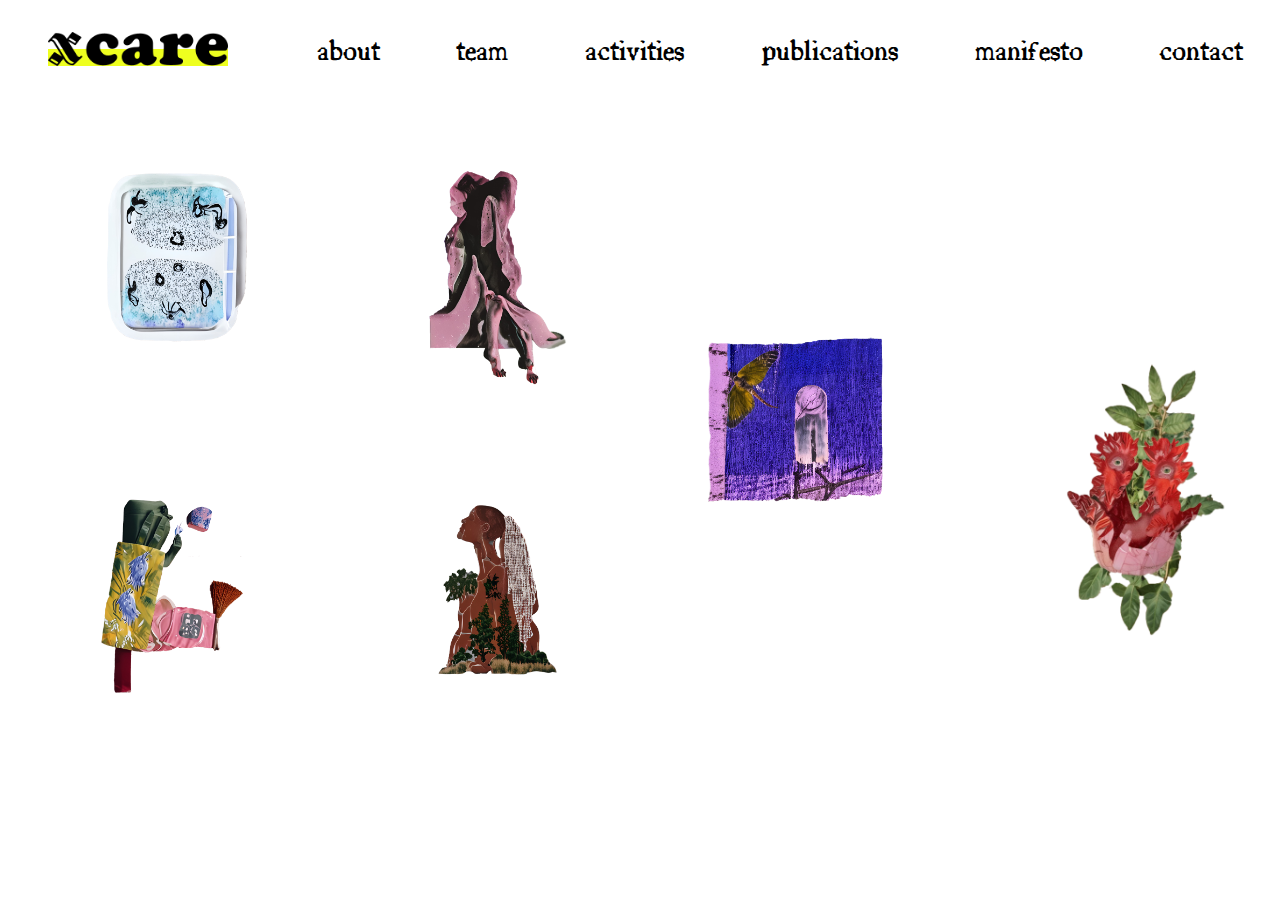
==== commit 623977c6: "Update index.html" ====
--- a/index.html
+++ b/index.html
@@ -15,9 +15,9 @@
     <div class="headerWeb">
       <div id="logoYellowBox"></div>
       <div class="logo" id="active">
-        <a href="index.html"
-          ><img src="/images/logo-xcare.png" width="180px"
-        /></a>
+        <a href="index.html">
+          <img src="/images/logo-xcare.png" width="180px" />
+        </a>
       </div>
       <li><a href="about.html">about</a></li>
       <li><a href="team.html">team</a></li>
@@ -28,14 +28,14 @@
     </div>
     <!-- WEB NAVIGATION END -->
 
-    <!-- MOBILE NAVIGATION START-->
+    <!-- MOBILE NAVIGATION START -->
     <div class="headerMobile">
       <div class="logo" id="logo">
         <div id="logoYellowBox"></div>
       </div>
-      <a href="javascript:void(0);" class="icon" onclick="openMobileMenu()"
-        ><img src="/images/logo-xcare.png" width="200px"
-      /></a>
+      <a href="javascript:void(0);" class="icon" onclick="openMobileMenu()">
+        <img src="/images/logo-xcare.png" width="200px" />
+      </a>
     </div>
 
     <div id="menuMobile">
@@ -47,118 +47,56 @@
       <li><a href="manifesto.html">manifesto</a></li>
       <li><a href="contact.html">contact</a></li>
     </div>
-    <!-- MOBILE NAVIGATION END-->
+    <!-- MOBILE NAVIGATION END -->
 
     <!-- GALLERY START -->
     <div id="gallery" class="gallery">
       <div class="row">
         <div class="column">
           <div class="galleryImage">
-            <a href="about.html"
-              ><img class="floating" src="/images/Fusion-about.png"
-            /></a>
+            <a href="about.html">
+              <img class="floating" src="/images/Fusion-about.png" />
+            </a>
           </div>
           <div class="galleryImage">
-            <a href="team.html"
-              ><img class="floating" src="/images/Fusion-team.png"
-            /></a>
+            <a href="team.html">
+              <img class="floating" src="/images/Fusion-team.png" />
+            </a>
           </div>
         </div>
 
         <div class="column">
           <div class="galleryImage">
-            <a href="activities.html"
-              ><img class="floating" src="/images/Fusion-activities.png"
-            /></a>
+            <a href="activities.html">
+              <img class="floating" src="/images/Fusion-activities.png" />
+            </a>
           </div>
           <div class="galleryImage">
-            <a href="publications.html"
-              ><img class="floating" src="/images/Fusion-publications.png"
-            /></a>
+            <a href="publications.html">
+              <img class="floating" src="/images/Fusion-publications.png" />
+            </a>
           </div>
         </div>
 
         <div class="column">
           <div class="galleryImage">
-            <a href="manifesto.html"
-              ><img class="floating" src="/images/Fusion-manifesto.png"
-            /></a>
+            <a href="manifesto.html">
+              <img class="floating" src="/images/Fusion-manifesto.png" />
+            </a>
           </div>
         </div>
 
         <div class="column">
           <div class="galleryImage">
-            <a href="contact"
-              ><img class="floating" src="/images/Fusion-contact.png"
-            /></a>
+            <a href="contact.html">
+              <img class="floating" src="/images/Fusion-contact.png" />
+            </a>
           </div>
         </div>
       </div>
     </div>
     <!-- GALLERY END -->
 
-    <!-- Floating images for the base page -->
-    <img class="floating" src="images/Fusion-about.png" alt="About Image" />
-    <img class="floating" src="images/Fusion-team.png" alt="Team Image" />
-    <img
-      class="floating"
-      src="images/Fusion-activities.png"
-      alt="Activities Image"
-    />
-    <img
-      class="floating"
-      src="images/Fusion-publications.png"
-      alt="Publications Image"
-    />
-    <img
-      class="floating"
-      src="images/Fusion-manifesto.png"
-      alt="Manifesto Image"
-    />
-    <img class="floating" src="images/Fusion-contact.png" alt="Contact Image" />
-
-    <!-- Section Containers (For example, 'about', 'team', etc.) -->
-    <section id="aboutSection">
-      <img class="floating" src="images/Fusion-about.png" alt="About Image" />
-    </section>
-
-    <section id="teamSection">
-      <img class="floating" src="images/Fusion-team.png" alt="Team Image" />
-    </section>
-
-    <section id="activitiesSection">
-      <img
-        class="floating"
-        src="images/Fusion-activities.png"
-        alt="Activities Image"
-      />
-    </section>
-
-    <section id="activitiesSection">
-      <img
-        class="floating"
-        src="images/Fusion-publications.png"
-        alt="Publications Image"
-      />
-    </section>
-
-    <section id="activitiesSection">
-      <img
-        class="floating"
-        src="images/Fusion-manifesto.png"
-        alt="Manifesto Image"
-      />
-    </section>
-
-    <section id="activitiesSection">
-      <img
-        class="floating"
-        src="images/Fusion-contact.png"
-        alt="Contact Image"
-      />
-    </section>
-
-    <!-- Add similar containers for other sections -->
     <!-- CONTENT END -->
   </body>
 </html>
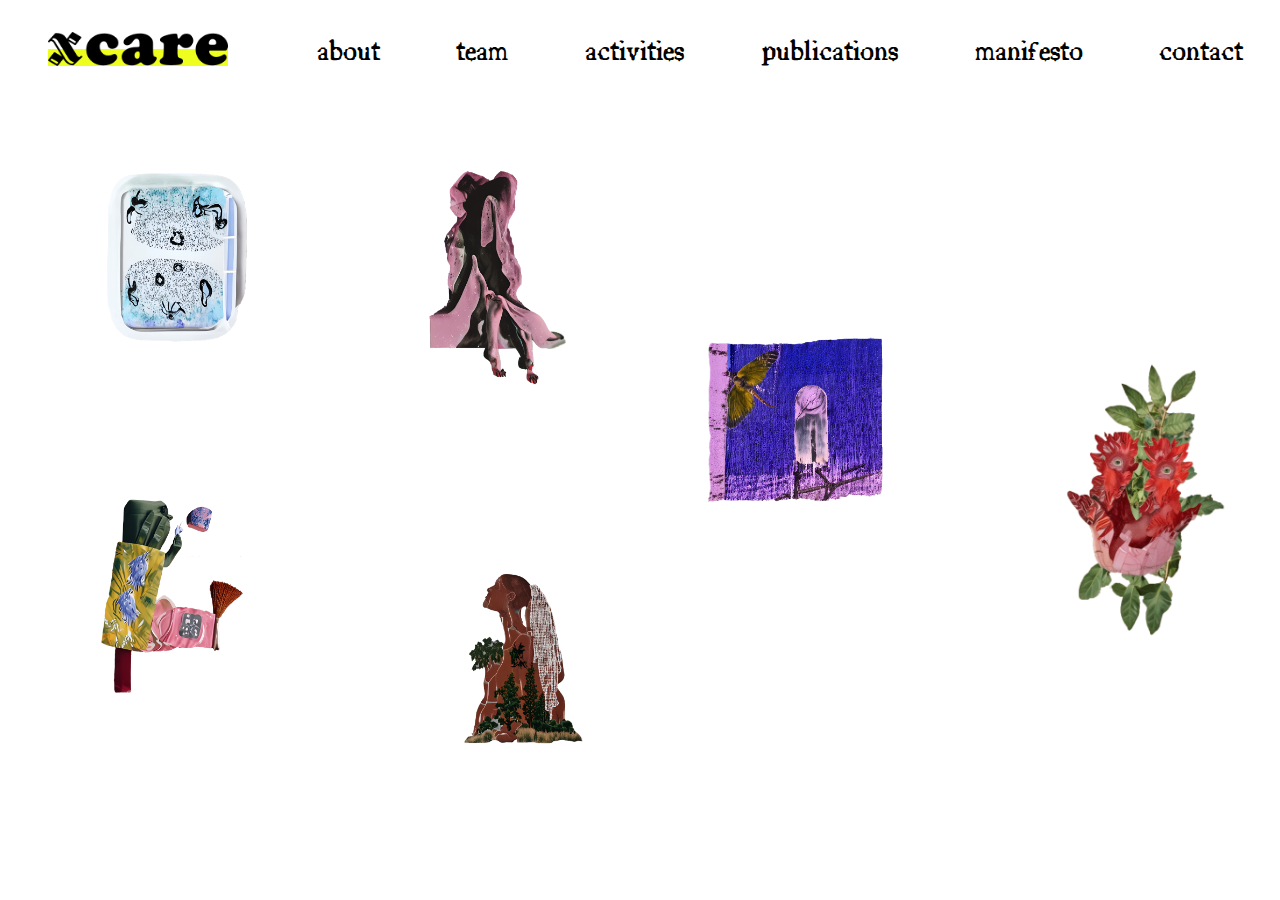
==== commit 278e3475: "add favicon.ico to all .html pages" ====
--- a/index.html
+++ b/index.html
@@ -1,102 +1,92 @@
 <html>
-  <head>
-    <link rel="stylesheet" href="stylesheet.css" />
+    
+<head>
+    <link rel="stylesheet" href="stylesheet.css">
     <script type="text/javascript" src="scripts.js"></script>
-    <meta charset="utf-8" />
+    <link rel="icon" type="image/x-icon" href="/images/favicon.ico">
+    <meta charset="utf-8">
     <title>xcarecollective</title>
 
     <!-- meta tags begin -->
-    <meta name="viewport" content="width=device-width, initial-scale=1" />
+    <meta name="viewport" content="width=device-width, initial-scale=1">
     <!-- meta tags end -->
-  </head>
+</head>
 
-  <body>
+<body>
+
     <!-- WEB NAVIGATION START -->
     <div class="headerWeb">
-      <div id="logoYellowBox"></div>
-      <div class="logo" id="active">
-        <a href="index.html">
-          <img src="/images/logo-xcare.png" width="180px" />
-        </a>
-      </div>
-      <li><a href="about.html">about</a></li>
-      <li><a href="team.html">team</a></li>
-      <li><a href="activities.html">activities</a></li>
-      <li><a href="publications.html">publications</a></li>
-      <li><a href="manifesto.html">manifesto</a></li>
-      <li><a href="contact.html">contact</a></li>
+        <div id="logoYellowBox"></div>
+        <div class="logo" id="active"><a href="index.html"><img src="/images/logo-xcare.png" width="180px"></a></div>
+        <li><a href="about.html">about</a></li>
+        <li><a href="team.html">team</a></li>
+        <li><a href="activities.html">activities</a></li>
+        <li><a href="publications.html">publications</a></li>
+        <li><a href="manifesto.html">manifesto</a></li>
+        <li><a href="contact.html">contact</a></li>
     </div>
     <!-- WEB NAVIGATION END -->
 
-    <!-- MOBILE NAVIGATION START -->
+    <!-- MOBILE NAVIGATION START-->
     <div class="headerMobile">
-      <div class="logo" id="logo">
-        <div id="logoYellowBox"></div>
-      </div>
-      <a href="javascript:void(0);" class="icon" onclick="openMobileMenu()">
-        <img src="/images/logo-xcare.png" width="200px" />
-      </a>
+        <div class="logo" id="logo">
+            <div id="logoYellowBox"></div>
+        </div>
+        <a href="javascript:void(0);" class="icon" onclick="openMobileMenu()"><img src="/images/logo-xcare.png" width="200px"></a>
     </div>
-
+    
     <div id="menuMobile">
-      <li id="active"><a href="index.html">home</a></li>
-      <li><a href="about.html">about</a></li>
-      <li><a href="team.html">team</a></li>
-      <li><a href="activities.html">activities</a></li>
-      <li><a href="publications.html">publications</a></li>
-      <li><a href="manifesto.html">manifesto</a></li>
-      <li><a href="contact.html">contact</a></li>
+        <li id="active"><a href="index.html">home</a></li>
+        <li><a href="about.html">about</a></li>
+        <li><a href="team.html">team</a></li>
+        <li><a href="activities.html">activities</a></li>
+        <li><a href="publications.html">publications</a></li>
+        <li><a href="manifesto.html">manifesto</a></li>
+        <li><a href="contact.html">contact</a></li>
     </div>
-    <!-- MOBILE NAVIGATION END -->
+    <!-- MOBILE NAVIGATION END-->
 
     <!-- GALLERY START -->
     <div id="gallery" class="gallery">
-      <div class="row">
-        <div class="column">
-          <div class="galleryImage">
-            <a href="about.html">
-              <img class="floating" src="/images/Fusion-about.png" />
-            </a>
-          </div>
-          <div class="galleryImage">
-            <a href="team.html">
-              <img class="floating" src="/images/Fusion-team.png" />
-            </a>
-          </div>
+
+        <div class="row">
+
+            <div class="column">
+                <div class="galleryImage">
+                    <a href="about.html"><img class="floating" src="/images/Fusion-about.png"></a>
+                </div>
+                <div class="galleryImage">
+                    <a href="team.html"><img class="floating" src="/images/Fusion-team.png"></a>
+                </div>
+            </div>
+
+            <div class="column">
+                <div class="galleryImage">
+                    <a href="activities.html"><img class="floating" src="/images/Fusion-activities.png"></a>
+                </div>
+                <div class="galleryImage">
+                    <a href="publications.html"><img class="floating" src="/images/Fusion-publications.png"></a>
+                </div>
+            </div>
+
+            <div class="column">
+                <div class="galleryImage">
+                    <a href="manifesto.html"><img class="floating" src="/images/Fusion-manifesto.png"></a>
+                </div>
+            </div>
+
+            <div class="column">
+                <div class="galleryImage">
+                    <a href="contact"><img class="floating" src="/images/Fusion-contact.png"></a>
+                </div>
+
+            </div>
+
         </div>
-
-        <div class="column">
-          <div class="galleryImage">
-            <a href="activities.html">
-              <img class="floating" src="/images/Fusion-activities.png" />
-            </a>
-          </div>
-          <div class="galleryImage">
-            <a href="publications.html">
-              <img class="floating" src="/images/Fusion-publications.png" />
-            </a>
-          </div>
-        </div>
-
-        <div class="column">
-          <div class="galleryImage">
-            <a href="manifesto.html">
-              <img class="floating" src="/images/Fusion-manifesto.png" />
-            </a>
-          </div>
-        </div>
-
-        <div class="column">
-          <div class="galleryImage">
-            <a href="contact.html">
-              <img class="floating" src="/images/Fusion-contact.png" />
-            </a>
-          </div>
-        </div>
-      </div>
+        
     </div>
     <!-- GALLERY END -->
+    
+</body>
 
-    <!-- CONTENT END -->
-  </body>
-</html>
+</html>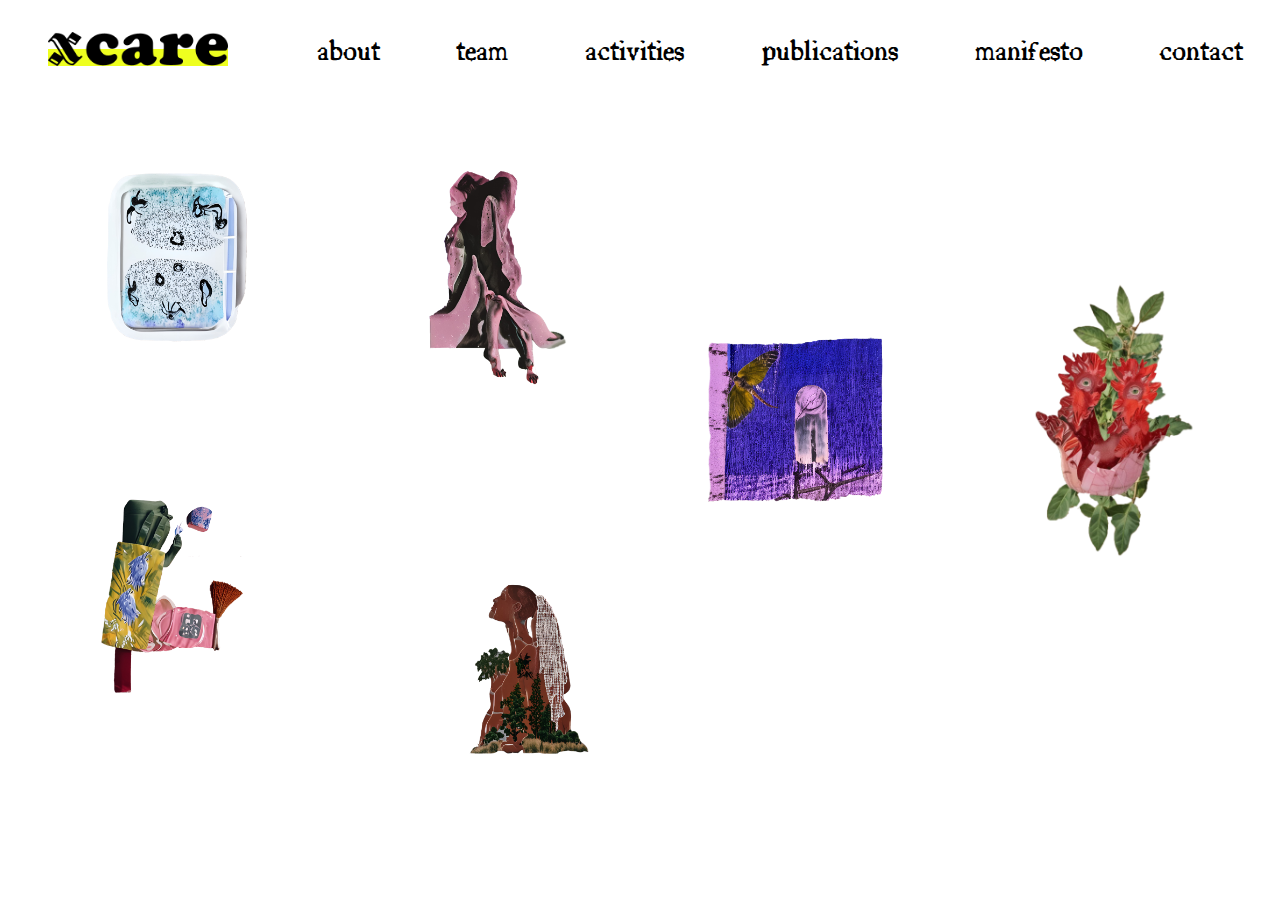
==== commit d241029f: "forgot to pull upstream changes MIerge branch 'main' of github.com:xcarecollective/xcarecollective.g" ====
--- a/index.html
+++ b/index.html
@@ -1,92 +1,103 @@
 <html>
-    
-<head>
-    <link rel="stylesheet" href="stylesheet.css">
+  <head>
+    <link rel="stylesheet" href="stylesheet.css" />
     <script type="text/javascript" src="scripts.js"></script>
-    <link rel="icon" type="image/x-icon" href="/images/favicon.ico">
+    <link rel="icon" type="image/x-icon" href="images/favicon.ico">
     <meta charset="utf-8">
     <title>xcarecollective</title>
 
     <!-- meta tags begin -->
-    <meta name="viewport" content="width=device-width, initial-scale=1">
+    <meta name="viewport" content="width=device-width, initial-scale=1" />
     <!-- meta tags end -->
-</head>
+  </head>
 
-<body>
-
+  <body>
     <!-- WEB NAVIGATION START -->
     <div class="headerWeb">
-        <div id="logoYellowBox"></div>
-        <div class="logo" id="active"><a href="index.html"><img src="/images/logo-xcare.png" width="180px"></a></div>
-        <li><a href="about.html">about</a></li>
-        <li><a href="team.html">team</a></li>
-        <li><a href="activities.html">activities</a></li>
-        <li><a href="publications.html">publications</a></li>
-        <li><a href="manifesto.html">manifesto</a></li>
-        <li><a href="contact.html">contact</a></li>
+      <div id="logoYellowBox"></div>
+      <div class="logo" id="active">
+        <a href="index.html">
+          <img src="/images/logo-xcare.png" width="180px" />
+        </a>
+      </div>
+      <li><a href="about.html">about</a></li>
+      <li><a href="team.html">team</a></li>
+      <li><a href="activities.html">activities</a></li>
+      <li><a href="publications.html">publications</a></li>
+      <li><a href="manifesto.html">manifesto</a></li>
+      <li><a href="contact.html">contact</a></li>
     </div>
     <!-- WEB NAVIGATION END -->
 
-    <!-- MOBILE NAVIGATION START-->
+    <!-- MOBILE NAVIGATION START -->
     <div class="headerMobile">
-        <div class="logo" id="logo">
-            <div id="logoYellowBox"></div>
-        </div>
-        <a href="javascript:void(0);" class="icon" onclick="openMobileMenu()"><img src="/images/logo-xcare.png" width="200px"></a>
+      <div class="logo" id="logo">
+        <div id="logoYellowBox"></div>
+      </div>
+      <a href="javascript:void(0);" class="icon" onclick="openMobileMenu()">
+        <img src="/images/logo-xcare.png" width="200px" />
+      </a>
     </div>
-    
+
     <div id="menuMobile">
-        <li id="active"><a href="index.html">home</a></li>
-        <li><a href="about.html">about</a></li>
-        <li><a href="team.html">team</a></li>
-        <li><a href="activities.html">activities</a></li>
-        <li><a href="publications.html">publications</a></li>
-        <li><a href="manifesto.html">manifesto</a></li>
-        <li><a href="contact.html">contact</a></li>
+      <li id="active"><a href="index.html">home</a></li>
+      <li><a href="about.html">about</a></li>
+      <li><a href="team.html">team</a></li>
+      <li><a href="activities.html">activities</a></li>
+      <li><a href="publications.html">publications</a></li>
+      <li><a href="manifesto.html">manifesto</a></li>
+      <li><a href="contact.html">contact</a></li>
     </div>
-    <!-- MOBILE NAVIGATION END-->
+    <!-- MOBILE NAVIGATION END -->
 
     <!-- GALLERY START -->
     <div id="gallery" class="gallery">
+      <div class="row">
+        <div class="column">
+          <div class="galleryImage">
+            <a href="about.html">
+              <img class="floating" src="/images/Fusion-about.png" />
+            </a>
+          </div>
+          <div class="galleryImage">
+            <a href="team.html">
+              <img class="floating" src="/images/Fusion-team.png" />
+            </a>
+          </div>
+        </div>
 
-        <div class="row">
+        <div class="column">
+          <div class="galleryImage">
+            <a href="activities.html">
+              <img class="floating" src="/images/Fusion-activities.png" />
+            </a>
+          </div>
+          <div class="galleryImage">
+            <a href="publications.html">
+              <img class="floating" src="/images/Fusion-publications.png" />
+            </a>
+          </div>
+        </div>
 
-            <div class="column">
-                <div class="galleryImage">
-                    <a href="about.html"><img class="floating" src="/images/Fusion-about.png"></a>
-                </div>
-                <div class="galleryImage">
-                    <a href="team.html"><img class="floating" src="/images/Fusion-team.png"></a>
-                </div>
-            </div>
+        <div class="column">
+          <div class="galleryImage">
+            <a href="manifesto.html">
+              <img class="floating" src="/images/Fusion-manifesto.png" />
+            </a>
+          </div>
+        </div>
 
-            <div class="column">
-                <div class="galleryImage">
-                    <a href="activities.html"><img class="floating" src="/images/Fusion-activities.png"></a>
-                </div>
-                <div class="galleryImage">
-                    <a href="publications.html"><img class="floating" src="/images/Fusion-publications.png"></a>
-                </div>
-            </div>
-
-            <div class="column">
-                <div class="galleryImage">
-                    <a href="manifesto.html"><img class="floating" src="/images/Fusion-manifesto.png"></a>
-                </div>
-            </div>
-
-            <div class="column">
-                <div class="galleryImage">
-                    <a href="contact"><img class="floating" src="/images/Fusion-contact.png"></a>
-                </div>
-
-            </div>
-
+        <div class="column">
+          <div class="galleryImage">
+            <a href="contact.html">
+              <img class="floating" src="/images/Fusion-contact.png" />
+            </a>
+          </div>
         </div>
-        
+      </div>
     </div>
     <!-- GALLERY END -->
-    
-</body>
 
-</html>+    <!-- CONTENT END -->
+  </body>
+</html>
